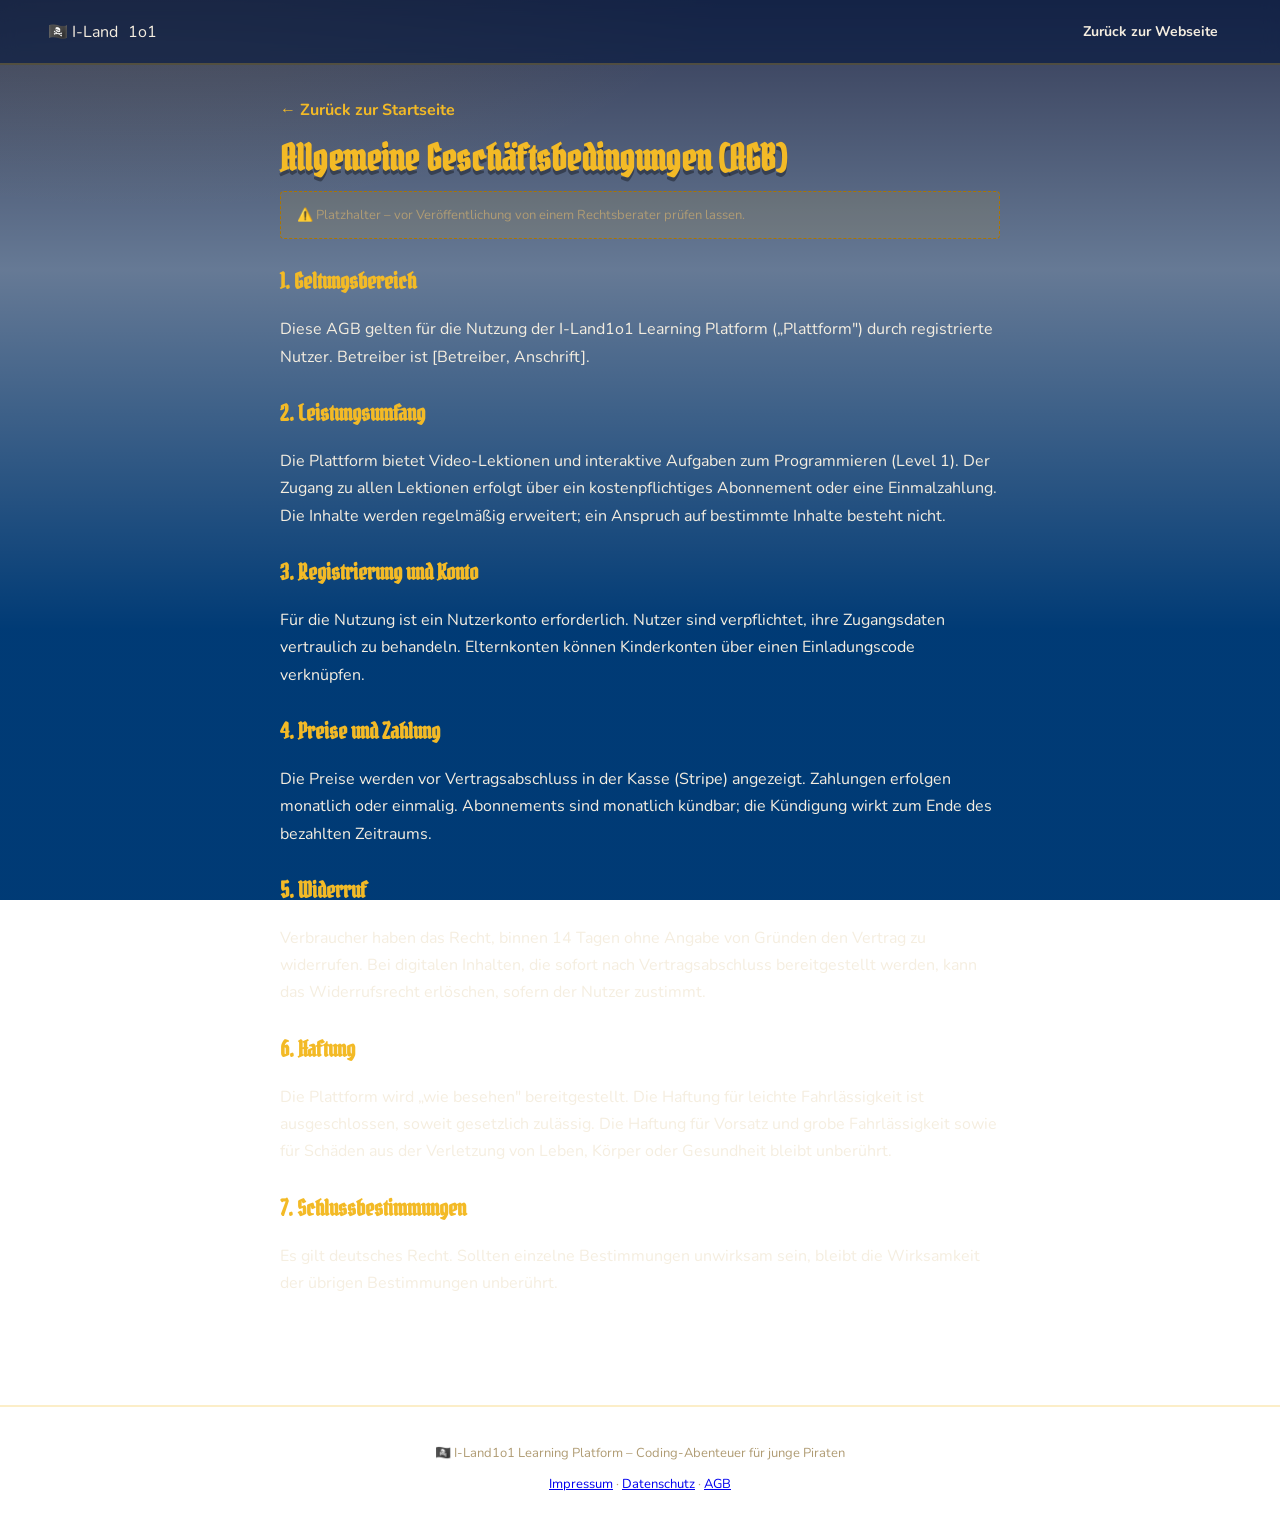
==== agb/index.html @ 3c7abec0 "fix: Login redirect, cache, dashboard & lesson content updates" ====
<!doctype html>
<html lang="de">
<head>
  <meta charset="UTF-8" />
  <meta name="viewport" content="width=device-width, initial-scale=1.0" />
  <title>AGB | I-Land1o1</title>
  <meta name="description" content="Allgemeine Geschäftsbedingungen der I-Land1o1 Learning Platform." />
  <meta name="robots" content="index, follow" />
  <link rel="canonical" href="https://i-land1o1.com/agb/" />
  <link rel="preconnect" href="https://fonts.googleapis.com" />
  <link rel="preconnect" href="https://fonts.gstatic.com" crossorigin />
  <link href="https://fonts.googleapis.com/css2?family=Fredoka+One&family=Nunito:wght@400;600;700;800&family=Press+Start+2P&family=Pirata+One&display=swap" rel="stylesheet" />
  <link rel="stylesheet" href="/dashboard/dashboard.css?v=53ff97cd06" />
  <style>
    .legal { max-width: 760px; margin: 32px auto; padding: 0 20px 60px; color: var(--parchment); font-family: var(--font-body); line-height: 1.7; }
    .legal h1 { font-family: var(--font-pirate); color: var(--gold); font-size: 36px; margin-bottom: 8px; }
    .legal h2 { font-family: var(--font-pirate); color: var(--gold); font-size: 22px; margin: 24px 0 8px; }
    .legal p, .legal li { color: var(--parchment); }
    .legal a { color: var(--gold); }
    .legal .note { background: rgba(243,186,37,.1); border: 1px dashed var(--gold-dark); padding: 12px 16px; border-radius: 4px; font-size: 13px; color: var(--sand); margin-bottom: 24px; }
    .back { display: inline-block; margin-bottom: 16px; color: var(--gold); text-decoration: none; font-weight: 700; }
  </style>
</head>
<body>
  <header class="topbar">
    <a class="logo" href="/">🏴‍☠️ I-Land<span>1o1</span></a>
    <nav class="topnav">
      <a href="/">Zurück zur Webseite</a>
    </nav>
  </header>
  <main class="legal">
    <a class="back" href="/">← Zurück zur Startseite</a>
    <h1>Allgemeine Geschäftsbedingungen (AGB)</h1>
    <p class="note">⚠️ Platzhalter – vor Veröffentlichung von einem Rechtsberater prüfen lassen.</p>

    <h2>1. Geltungsbereich</h2>
    <p>Diese AGB gelten für die Nutzung der I-Land1o1 Learning Platform („Plattform") durch registrierte Nutzer. Betreiber ist [Betreiber, Anschrift].</p>

    <h2>2. Leistungsumfang</h2>
    <p>Die Plattform bietet Video-Lektionen und interaktive Aufgaben zum Programmieren (Level 1). Der Zugang zu allen Lektionen erfolgt über ein kostenpflichtiges Abonnement oder eine Einmalzahlung. Die Inhalte werden regelmäßig erweitert; ein Anspruch auf bestimmte Inhalte besteht nicht.</p>

    <h2>3. Registrierung und Konto</h2>
    <p>Für die Nutzung ist ein Nutzerkonto erforderlich. Nutzer sind verpflichtet, ihre Zugangsdaten vertraulich zu behandeln. Elternkonten können Kinderkonten über einen Einladungscode verknüpfen.</p>

    <h2>4. Preise und Zahlung</h2>
    <p>Die Preise werden vor Vertragsabschluss in der Kasse (Stripe) angezeigt. Zahlungen erfolgen monatlich oder einmalig. Abonnements sind monatlich kündbar; die Kündigung wirkt zum Ende des bezahlten Zeitraums.</p>

    <h2>5. Widerruf</h2>
    <p>Verbraucher haben das Recht, binnen 14 Tagen ohne Angabe von Gründen den Vertrag zu widerrufen. Bei digitalen Inhalten, die sofort nach Vertragsabschluss bereitgestellt werden, kann das Widerrufsrecht erlöschen, sofern der Nutzer zustimmt.</p>

    <h2>6. Haftung</h2>
    <p>Die Plattform wird „wie besehen" bereitgestellt. Die Haftung für leichte Fahrlässigkeit ist ausgeschlossen, soweit gesetzlich zulässig. Die Haftung für Vorsatz und grobe Fahrlässigkeit sowie für Schäden aus der Verletzung von Leben, Körper oder Gesundheit bleibt unberührt.</p>

    <h2>7. Schlussbestimmungen</h2>
    <p>Es gilt deutsches Recht. Sollten einzelne Bestimmungen unwirksam sein, bleibt die Wirksamkeit der übrigen Bestimmungen unberührt.</p>
  </main>
  <footer class="footer">
    <p>🏴‍☠️ I-Land1o1 Learning Platform – Coding-Abenteuer für junge Piraten</p>
    <p><a href="/impressum/">Impressum</a> · <a href="/datenschutz/">Datenschutz</a> · <a href="/agb/">AGB</a></p>
  </footer>
</body>
</html>
---- dashboard/dashboard.css ----
/* ============================================================
   I-Land1o1 – Schüler-Dashboard
   Farben & Fonts aus dem Haupt-Bundle (assets/index-*.css)
   ============================================================ */

:root {
  /* Exakt die oklch-Tokens der Live-Hauptseite (assets/index-*.css) */
  --gold: oklch(82% .16 85);
  --gold-dark: oklch(60% .16 85);
  --gold-deep: oklch(50% .14 85);
  --gold-ink: oklch(47% .137 46);
  --ink: oklch(23.5% .015 65);
  --ocean: oklch(35% .12 250);
  --ocean-deep: oklch(25% .1 250);
  --ocean-deeper: oklch(15% .08 250);
  --ocean-2: oklch(48% .12 250);
  --parchment: oklch(95% .02 85);
  --parchment-2: oklch(92% .02 85);
  --parchment-3: oklch(88% .03 85);
  --sand: oklch(70% .06 85);
  --skytext: oklch(80% .05 250);
  --wood-dark: oklch(25% .05 65);
  --green: oklch(62% .19 149);
  --green-deep: oklch(45% .15 149);
  --red: oklch(64% .18 25);
  --grey: oklch(55% .02 265);

  --font-pirate: 'Pirata One', cursive;
  --font-pixel: 'Press Start 2P', monospace;
  --font-body: 'Nunito', sans-serif;

  /* Die Hauptseite arbeitet mit ECKIGEN Kanten (0–8px), nicht mit Pillen */
  --radius: 4px;
  --shadow: 4px 4px 0 oklch(82% .16 85 / .15);
}

* { box-sizing: border-box; }

html { -webkit-text-size-adjust: 100%; }

body {
  margin: 0;
  min-height: 100vh;
  font-family: var(--font-body);
  color: var(--parchment);
  /* Marineblau-Gradient wie der Live-Hero (dunkel oben -> Grundton) */
  background:
    radial-gradient(1100px 520px at 12% -8%, oklch(82% .16 85 / .10), transparent 55%),
    linear-gradient(
      180deg,
      oklch(15% .08 250 / .8) 0%,
      oklch(25% .10 250 / .6) 30%,
      oklch(35% .12 250) 70%,
      oklch(35% .12 250) 100%
    );
  background-attachment: fixed;
  display: flex;
  flex-direction: column;
}

/* ---------- Topbar (wie Hauptseite: Kompass-Logo + eckige Nav) ---------- */
.topbar {
  display: flex;
  align-items: center;
  justify-content: space-between;
  gap: 16px;
  padding: 14px clamp(16px, 4vw, 48px);
  border-bottom: 2px solid oklch(82% .16 85 / .25);
  background: oklch(20% .09 250 / .6);
  backdrop-filter: blur(8px);
  position: sticky;
  top: 0;
  z-index: 20;
}

.logo {
  display: flex;
  align-items: center;
  gap: 10px;
  text-decoration: none;
  color: var(--parchment);
}

.logo img {
  width: 42px;
  height: 42px;
  transition: transform .2s ease;
}

.logo:hover img { transform: rotate(12deg); }

.logo-text { display: flex; flex-direction: column; line-height: 1; }

.logo-name {
  font-family: var(--font-pirate);
  font-size: clamp(22px, 2.6vw, 28px);
  letter-spacing: 1px;
  color: var(--parchment);
}

.logo-sub {
  font-family: var(--font-pixel);
  font-size: 8px;
  letter-spacing: 3px;
  color: var(--gold);
  margin-top: 2px;
}

.topnav a {
  font-family: var(--font-body);
  font-weight: 700;
  font-size: 14px;
  text-decoration: none;
  color: var(--parchment);
  border-radius: var(--radius);
  padding: 8px 14px;
  transition: all .16s ease-out;
}

.topnav a:hover { color: var(--gold); background: oklch(100% 0 0 / .10); }

/* ---------- Layout ---------- */
.wrap {
  width: min(1160px, 100%);
  margin: 0 auto;
  padding: clamp(20px, 4vw, 48px) clamp(16px, 4vw, 32px) 64px;
  flex: 1;
}

.hero { max-width: 760px; }

/* Pixel-Badge mit Goldrahmen – exakt wie "MINECRAFT × CODING" auf der Startseite */
.kicker {
  display: inline-flex;
  align-items: center;
  gap: 8px;
  font-family: var(--font-pixel);
  font-size: clamp(8px, 1.2vw, 11px);
  color: var(--gold);
  background: oklch(82% .16 85 / .15);
  border: 2px solid oklch(82% .16 85 / .4);
  padding: 8px 14px;
  margin: 0 0 20px;
  letter-spacing: 2px;
  line-height: 1.6;
}

/* H1 cremeweiß wie "Chart Your Course ..." (Pirata One + harter Schatten) */
h1 {
  font-family: var(--font-pirate);
  font-size: clamp(42px, 7vw, 72px);
  line-height: 1.05;
  margin: 0 0 14px;
  color: var(--parchment);
  text-shadow: 0 4px 0 rgb(0 0 0 / .35);
}

.sub {
  font-size: clamp(15px, 1.8vw, 19px);
  line-height: 1.6;
  color: var(--skytext);
  margin: 0 0 28px;
}

.sub strong { color: var(--gold); }

/* ---------- Creme-Inhalts-Panels (wie die Sektionen der Hauptseite) ---------- */
.section-title {
  font-family: var(--font-pirate);
  font-size: clamp(28px, 4vw, 40px);
  color: var(--ocean);
  margin: 0 0 20px;
}

.lessons,
.premium,
.family {
  background: var(--parchment);
  border: 2px solid oklch(90% .02 85);
  box-shadow: 6px 6px 0 oklch(82% .16 85 / .12);
  border-radius: var(--radius);
  padding: clamp(20px, 4vw, 40px);
  margin-top: 32px;
  color: var(--ink);
}

.premium-lead { color: oklch(35% .12 250); }

/* ---------- Fortschritt (im marineblauen Hero) ---------- */
.progress-card {
  background: oklch(20% .09 250 / .55);
  border: 2px solid oklch(82% .16 85 / .45);
  border-radius: var(--radius);
  padding: 18px 20px;
  box-shadow: var(--shadow);
}

.progress-head {
  display: flex;
  align-items: baseline;
  justify-content: space-between;
  gap: 12px;
  margin-bottom: 12px;
}

.progress-label { font-weight: 800; font-size: 16px; color: var(--parchment); }

.progress-count {
  font-family: var(--font-pixel);
  font-size: 12px;
  color: var(--gold);
  white-space: nowrap;
}

.progress-track {
  height: 18px;
  border-radius: var(--radius);
  background: oklch(15% .08 250 / .8);
  border: 2px solid oklch(95% .02 85 / .25);
  overflow: hidden;
}

.progress-fill {
  height: 100%;
  width: 0;
  background: linear-gradient(90deg, var(--gold-dark), var(--gold), oklch(88% .14 92));
  transition: width .45s ease;
}

.progress-msg { margin: 12px 0 0; font-size: 14px; color: var(--sand); }

/* ---------- Lektions-Raster (weisse Karten auf Creme – wie "WHY I-LAND") ---------- */
.grid {
  display: grid;
  grid-template-columns: repeat(auto-fill, minmax(270px, 1fr));
  gap: 18px;
}

.card {
  position: relative;
  display: flex;
  flex-direction: column;
  gap: 10px;
  background: oklch(100% 0 0);
  border: 2px solid oklch(90% .02 85);
  border-radius: var(--radius);
  padding: 18px;
  box-shadow: 4px 4px 0 oklch(82% .16 85 / .15);
  transition: transform .16s ease-out, box-shadow .16s ease-out, border-color .16s ease-out;
}

.card:hover {
  transform: translateY(-3px);
  border-color: var(--gold);
  box-shadow: 6px 8px 0 oklch(82% .16 85 / .25);
}

.card.is-done { border-color: var(--green); }

.card-badge {
  position: absolute;
  top: -12px;
  right: 14px;
  font-family: var(--font-pixel);
  font-size: 9px;
  padding: 6px 8px;
  border-radius: var(--radius);
  background: var(--ocean);
  color: var(--parchment);
  border: 2px solid oklch(95% .02 85 / .3);
}

.card.is-done .card-badge { background: var(--green); border-color: var(--green-deep); }

.card-num {
  font-family: var(--font-pixel);
  font-size: 10px;
  color: var(--gold-ink);
  letter-spacing: .5px;
}

.card-title {
  font-family: var(--font-pirate);
  font-size: 26px;
  line-height: 1.1;
  margin: 0;
  color: var(--ocean);
}

.card-desc {
  font-size: 14px;
  line-height: 1.55;
  color: oklch(45% .05 65);
  margin: 0;
  flex: 1;
}

.card-actions { display: flex; flex-wrap: wrap; gap: 8px; margin-top: 4px; }

/* ---------- Buttons (eckig mit 3D-Schatten wie die Live-CTAs) ---------- */
.btn {
  font-family: var(--font-body);
  font-weight: 800;
  font-size: 13px;
  border-radius: var(--radius);
  border: 2px solid transparent;
  padding: 9px 15px;
  cursor: pointer;
  transition: all .16s ease-out;
}

.btn:active { transform: translateY(3px); }

/* Primär: Gold + Minecraft-3D-Schatten (wie hero.cta auf der Hauptseite) */
.btn-play {
  background: var(--gold);
  color: var(--wood-dark);
  border-color: var(--gold-dark);
  box-shadow: 0 4px 0 var(--gold-dark), 0 6px 0 var(--gold-deep);
}

.btn-play:hover { filter: brightness(1.06); }
.btn-play:active { box-shadow: 0 1px 0 var(--gold-dark), 0 2px 0 var(--gold-deep); }

.btn-done {
  background: transparent;
  color: var(--green-deep);
  border-color: var(--green);
}

.btn-done:hover { background: var(--green); color: oklch(100% 0 0); }

.card.is-done .btn-done { background: var(--green); color: oklch(100% 0 0); }

/* ---------- Modal (dunkel Marineblau wie der Grundton) ---------- */
.modal { position: fixed; inset: 0; z-index: 50; display: grid; place-items: center; padding: 16px; }

.modal[hidden] { display: none; }

.modal-backdrop {
  position: absolute;
  inset: 0;
  background: oklch(10% .06 250 / .85);
  backdrop-filter: blur(3px);
}

.modal-box {
  position: relative;
  width: min(960px, 100%);
  background: var(--ocean-deep);
  border: 2px solid var(--gold);
  border-radius: var(--radius);
  box-shadow: 6px 6px 0 oklch(0% 0 0 / .45);
  overflow: hidden;
}

.modal-head {
  display: flex;
  align-items: center;
  justify-content: space-between;
  gap: 12px;
  padding: 14px 18px;
  border-bottom: 2px solid oklch(82% .16 85 / .35);
}

.modal-head h3 {
  font-family: var(--font-pirate);
  font-size: 26px;
  margin: 0;
  color: var(--parchment);
}

.btn-close {
  background: transparent;
  border: 2px solid oklch(95% .02 85 / .35);
  color: var(--parchment);
  border-radius: var(--radius);
  font-size: 16px;
  line-height: 1;
  padding: 8px 11px;
  cursor: pointer;
}

.btn-close:hover { border-color: var(--red); color: var(--red); }

.modal-box video {
  display: block;
  width: 100%;
  aspect-ratio: 16 / 9;
  background: #000;
}

.modal-foot {
  display: flex;
  justify-content: flex-end;
  gap: 10px;
  padding: 14px 18px;
  border-top: 2px solid oklch(82% .16 85 / .35);
}

.modal-lock {
  margin: 0;
  padding: 16px 18px;
  font-weight: 700;
  color: var(--gold);
}

/* ---------- Footer (auf Marineblau) ---------- */
.footer {
  padding: 24px clamp(16px, 4vw, 48px);
  border-top: 2px solid oklch(82% .16 85 / .25);
  color: var(--sand);
  font-size: 13px;
  text-align: center;
}

@media (max-width: 520px) {
  .card-actions .btn { flex: 1; }
}

@media (prefers-reduced-motion: reduce) {
  * { transition: none !important; }
}



/* ---------- Auth (Login / Registrierung) ---------- */
.auth-overlay {
  position: fixed;
  inset: 0;
  z-index: 60;
  display: grid;
  place-items: center;
  padding: 16px;
  background:
    radial-gradient(1100px 520px at 12% -8%, oklch(82% .16 85 / .10), transparent 55%),
    linear-gradient(180deg, oklch(15% .08 250 / .8) 0%, oklch(35% .12 250) 100%);
}

.auth-card {
  width: min(430px, 100%);
  background: var(--parchment);
  border: 2px solid var(--gold);
  border-radius: var(--radius);
  box-shadow: var(--shadow);
  padding: 26px 26px 22px;
}

.auth-title {
  font-family: var(--font-pirate);
  font-size: clamp(30px, 5vw, 40px);
  margin: 2px 0 16px;
  color: var(--gold);
}

.auth-tabs {
  display: flex;
  gap: 8px;
  margin-bottom: 18px;
}

.auth-tab {
  flex: 1;
  font-family: var(--font-body);
  font-weight: 800;
  font-size: 14px;
  padding: 10px 0;
  border-radius: 999px;
  border: 2px solid rgba(243, 186, 37, .45);
  background: transparent;
  color: var(--gold);
  cursor: pointer;
}

.auth-tab.active { background: var(--gold); color: var(--ink); }

.auth-label {
  display: block;
  font-size: 12px;
  font-weight: 800;
  letter-spacing: .4px;
  text-transform: uppercase;
  color: var(--sand);
  margin: 10px 0 5px;
}

.auth-card input {
  width: 100%;
  padding: 12px 14px;
  border-radius: 10px;
  border: 2px solid rgba(228, 221, 207, .3);
  background: rgba(0, 12, 28, .65);
  color: var(--parchment);
  font-family: var(--font-body);
  font-size: 15px;
  font-weight: 700;
}

.auth-card input:focus { outline: none; border-color: var(--gold); }

.auth-submit {
  width: 100%;
  margin-top: 16px;
  padding: 12px;
  font-size: 15px;
}

.auth-error {
  margin: 14px 0 0;
  padding: 10px 12px;
  border-radius: 10px;
  font-size: 13.5px;
  line-height: 1.5;
  background: rgba(232, 88, 84, .12);
  border: 1px solid var(--red);
  color: #ffb3b0;
}

.who {
  font-size: 13px;
  font-weight: 700;
  color: var(--sand);
  margin-right: 6px;
}

.topnav { display: flex; align-items: center; gap: 10px; }

@media (max-width: 520px) {
  .who { display: none; }
}

.card-task {
  margin: 0 0 12px;
  padding: 8px 10px;
  border-radius: 10px;
  background: rgba(0, 12, 28, .45);
  border: 1px dashed rgba(243, 186, 37, .5);
  font-size: 13.5px;
  font-weight: 700;
  color: var(--gold);
}

/* Resume-Button in der Fortschritts-Karte */
#resumeBtn { margin-top: 12px; }

/* ---------- Premium / Abo ---------- */
.premium { margin-top: 32px; }

.premium-lead {
  font-size: clamp(15px, 1.8vw, 18px);
  color: var(--parchment-2);
  margin: 0 0 18px;
}

.premium-grid {
  display: grid;
  grid-template-columns: repeat(auto-fit, minmax(240px, 1fr));
  gap: 16px;
}

.premium-card {
  background: linear-gradient(180deg, rgba(248, 245, 238, .10), rgba(248, 245, 238, .04));
  border: 2px solid rgba(243, 186, 37, .45);
  border-radius: var(--radius);
  padding: 20px;
}

.premium-card.is-featured {
  border-color: var(--gold);
  box-shadow: 0 0 0 3px rgba(243, 186, 37, .18);
}

.premium-card.is-active { max-width: 520px; }

.premium-kicker {
  font-family: var(--font-pixel);
  font-size: 10px;
  color: var(--gold);
  margin: 0 0 10px;
  text-transform: uppercase;
}

.premium-title {
  font-family: var(--font-pirate);
  font-size: clamp(24px, 3vw, 30px);
  color: var(--parchment);
  margin: 0 0 8px;
}

.premium-price, .premium-hint, .premium-note {
  font-size: 14px;
  color: var(--sand);
  margin: 0 0 14px;
}

.premium-note { font-size: 12.5px; color: var(--grey); }

.premium-box > .premium-note { margin-top: 14px; }

.premium-msg {
  border-radius: 10px;
  padding: 12px 14px;
  font-size: 14px;
  font-weight: 700;
  margin: 0 0 18px;
  border: 1px solid var(--gold);
  background: rgba(243, 186, 37, .12);
  color: var(--gold);
}

.premium-msg--error { border-color: var(--red); background: rgba(232, 88, 84, .12); color: #ffb3b0; }
.premium-msg--ok { border-color: var(--green); background: rgba(49, 170, 64, .14); color: #9be8a5; }
.premium-msg--warn { color: var(--gold); margin: 0 0 12px; }

/* ---------- Rollenwahl + Eltern-Code (Registrierung) ---------- */
.auth-role-row { display: flex; gap: 10px; flex-wrap: wrap; }

.auth-role {
  flex: 1 1 160px;
  display: flex;
  align-items: center;
  gap: 8px;
  padding: 11px 12px;
  border: 2px solid rgba(228, 221, 207, .3);
  border-radius: 10px;
  background: rgba(0, 12, 28, .65);
  font-size: 14px;
  font-weight: 700;
  color: var(--parchment);
  cursor: pointer;
}

.auth-role:has(input:checked) {
  border-color: var(--gold);
  color: var(--gold);
  background: rgba(243, 186, 37, .12);
}

.auth-role input { accent-color: var(--gold); width: 16px; height: 16px; }

.auth-hint {
  margin: 6px 0 0;
  font-size: 12px;
  line-height: 1.5;
  color: var(--grey);
}

/* ---------- Familie ---------- */
.family-box {
  display: grid;
  grid-template-columns: repeat(auto-fit, minmax(280px, 1fr));
  gap: 16px;
}

.family-list { list-style: none; margin: 0 0 12px; padding: 0; }

.family-list li {
  padding: 8px 0;
  border-bottom: 1px dashed rgba(243, 186, 37, .3);
  font-weight: 700;
  color: var(--parchment);
}

.family-list li:last-child { border-bottom: none; }

.family-codes { display: flex; flex-wrap: wrap; gap: 8px; margin-bottom: 12px; }

.family-code {
  font-family: var(--font-pixel);
  font-size: 12px;
  color: var(--gold);
  background: rgba(0, 12, 28, .6);
  border: 2px dashed var(--gold-dark);
  border-radius: 10px;
  padding: 10px 12px;
  cursor: pointer;
}

.family-code:hover { background: rgba(243, 186, 37, .15); }
.family-code span { font-family: var(--font-body); font-size: 11px; color: var(--sand); }

.family-input {
  width: 100%;
  padding: 12px 14px;
  margin-bottom: 12px;
  border-radius: 10px;
  border: 2px solid rgba(228, 221, 207, .3);
  background: rgba(0, 12, 28, .65);
  color: var(--parchment);
  font-family: var(--font-pixel);
  font-size: 14px;
}

.family-input:focus { outline: none; border-color: var(--gold); }

/* ---------- Bezahlschranke ---------- */
.card.is-locked .card-title,
.card.is-locked .card-desc { opacity: .75; }

.card.is-locked .btn-play {
  background: transparent;
  color: var(--sand);
  border-color: var(--sand);
}

.modal-lock {
  white-space: pre-line;
  margin: 0;
  padding: 22px 18px;
  font-size: 14.5px;
  line-height: 1.6;
  font-weight: 700;
  color: var(--gold);
  background: rgba(0, 12, 28, .6);
  border-top: 2px solid rgba(243, 186, 37, .35);

/* ---------- Admin: Statistik-Karten ---------- */
.stats {
  display: grid;
  grid-template-columns: repeat(auto-fit, minmax(180px, 1fr));
  gap: 16px;
  margin: 24px 0 8px;
}

.stat-card {
  background: linear-gradient(180deg, rgba(248, 245, 238, .10), rgba(248, 245, 238, .04));
  border: 2px solid rgba(243, 186, 37, .35);
  border-radius: var(--radius);
  padding: 18px 20px;
}

.stat-label {
  margin: 0 0 6px;
  font-size: 12px;
  font-weight: 800;
  letter-spacing: .4px;
  text-transform: uppercase;
  color: var(--sand);
}

.stat-value {
  margin: 0;
  font-family: var(--font-pirate);
  font-size: clamp(32px, 5vw, 46px);
  color: var(--gold);
  line-height: 1;
}

.admin-section { margin-top: 16px; }

.table-wrap {
  overflow-x: auto;
  border: 2px solid rgba(243, 186, 37, .25);
  border-radius: var(--radius);
  background: rgba(0, 12, 28, .55);
}

.admin-table {
  width: 100%;
  border-collapse: collapse;
  font-size: 14px;
  color: var(--parchment);
}

.admin-table th,
.admin-table td {
  padding: 12px 14px;
  text-align: left;
  border-bottom: 1px solid rgba(243, 186, 37, .15);
  vertical-align: middle;
}

.admin-table th {
  font-family: var(--font-pixel);
  font-size: 10px;
  color: var(--gold);
  background: rgba(0, 12, 28, .7);
  letter-spacing: .3px;
}

.admin-table tr:last-child td { border-bottom: none; }

.admin-table .role-badge {
  display: inline-block;
  padding: 3px 10px;
  border-radius: 999px;
  font-size: 12px;
  font-weight: 800;
  background: rgba(243, 186, 37, .15);
  color: var(--gold);
}

.role-select {
  padding: 6px 8px;
  border-radius: 8px;
  border: 2px solid rgba(228, 221, 207, .3);
  background: rgba(0, 12, 28, .65);
  color: var(--parchment);
  font-family: var(--font-body);
  font-weight: 700;
  margin-right: 8px;
}

.btn-save {
  padding: 6px 12px;
  border: none;
  border-radius: 8px;
  background: var(--gold);
  color: var(--ink);
  font-family: var(--font-body);
  font-weight: 800;
  font-size: 12px;
  cursor: pointer;
}

.btn-save:hover { background: var(--gold-dark); }

.msg {
  border-radius: 10px;
  padding: 12px 14px;
  font-size: 14px;
  font-weight: 700;
  margin: 0 0 14px;
  border: 1px solid var(--gold);
  background: rgba(243, 186, 37, .12);
  color: var(--gold);
}

.msg--error { border-color: var(--red); background: rgba(232, 88, 84, .12); color: #ffb3b0; }
.msg--ok { border-color: var(--green); background: rgba(49, 170, 64, .14); color: #9be8a5; }
.msg[hidden] { display: none; }
}
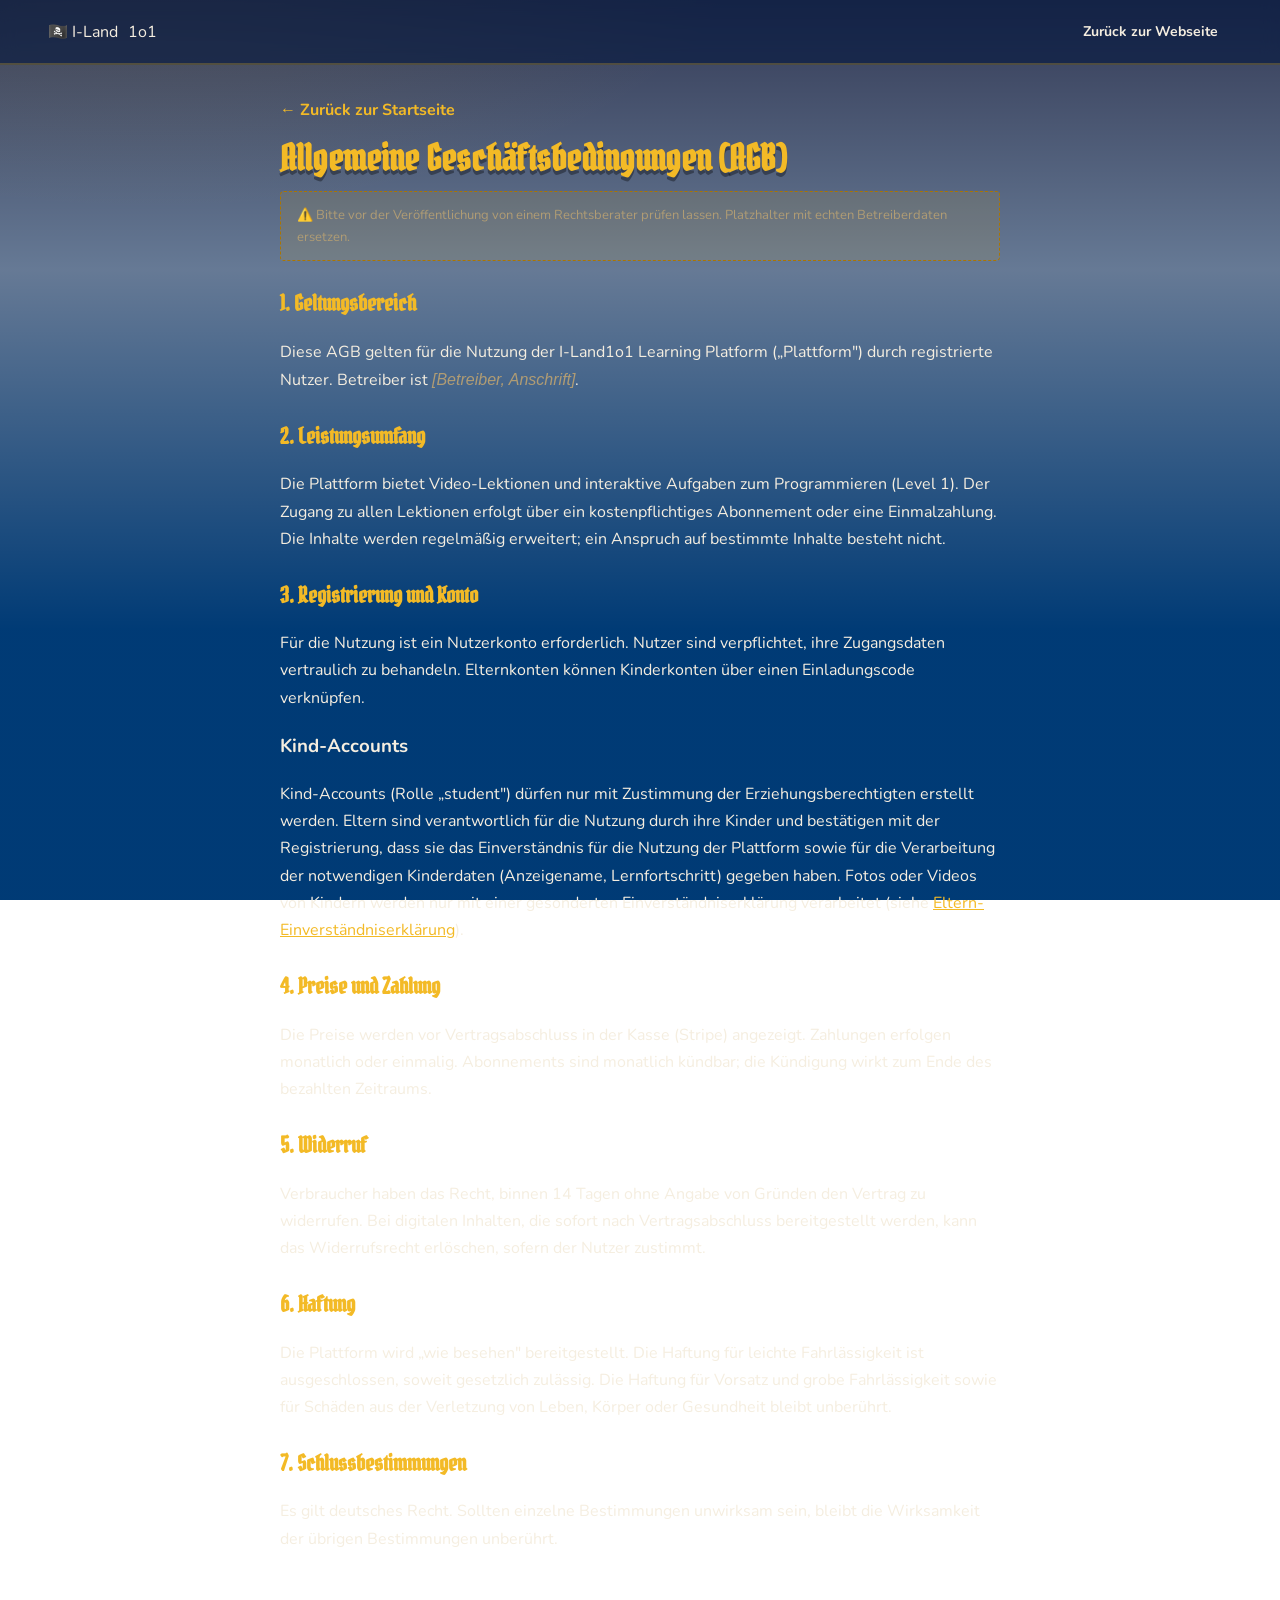
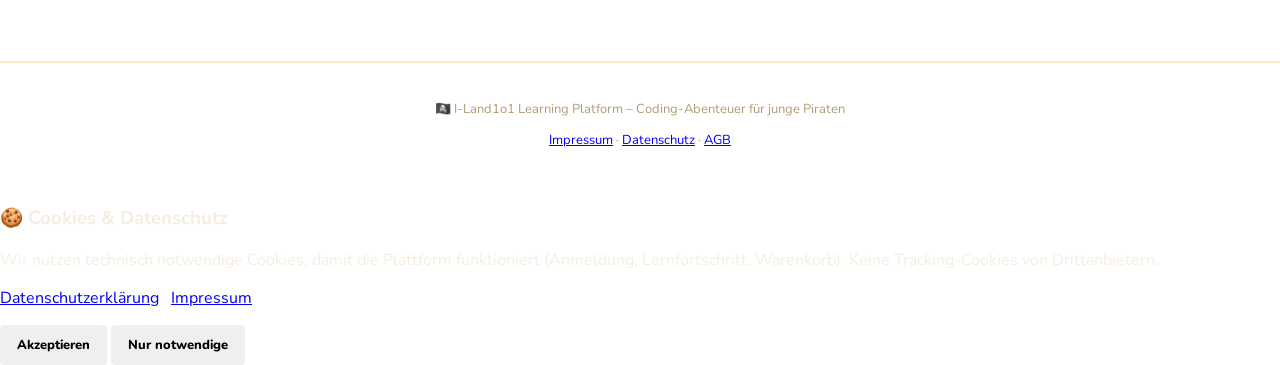
==== commit e6418c61: "feat: Rechtliche Seiten und Cookie-Consent vorbereiten (Impressum, Datenschutz, AGB, Cookie-Banner, " ====
--- a/agb/index.html
+++ b/agb/index.html
@@ -19,6 +19,7 @@
     .legal a { color: var(--gold); }
     .legal .note { background: rgba(243,186,37,.1); border: 1px dashed var(--gold-dark); padding: 12px 16px; border-radius: 4px; font-size: 13px; color: var(--sand); margin-bottom: 24px; }
     .back { display: inline-block; margin-bottom: 16px; color: var(--gold); text-decoration: none; font-weight: 700; }
+    .placeholder { color: var(--sand); font-style: italic; }
   </style>
 </head>
 <body>
@@ -31,16 +32,19 @@
   <main class="legal">
     <a class="back" href="/">← Zurück zur Startseite</a>
     <h1>Allgemeine Geschäftsbedingungen (AGB)</h1>
-    <p class="note">⚠️ Platzhalter – vor Veröffentlichung von einem Rechtsberater prüfen lassen.</p>
+    <p class="note">⚠️ Bitte vor der Veröffentlichung von einem Rechtsberater prüfen lassen. Platzhalter mit echten Betreiberdaten ersetzen.</p>
 
     <h2>1. Geltungsbereich</h2>
-    <p>Diese AGB gelten für die Nutzung der I-Land1o1 Learning Platform („Plattform") durch registrierte Nutzer. Betreiber ist [Betreiber, Anschrift].</p>
+    <p>Diese AGB gelten für die Nutzung der I-Land1o1 Learning Platform („Plattform") durch registrierte Nutzer. Betreiber ist <span class="placeholder">[Betreiber, Anschrift]</span>.</p>
 
     <h2>2. Leistungsumfang</h2>
     <p>Die Plattform bietet Video-Lektionen und interaktive Aufgaben zum Programmieren (Level 1). Der Zugang zu allen Lektionen erfolgt über ein kostenpflichtiges Abonnement oder eine Einmalzahlung. Die Inhalte werden regelmäßig erweitert; ein Anspruch auf bestimmte Inhalte besteht nicht.</p>
 
     <h2>3. Registrierung und Konto</h2>
     <p>Für die Nutzung ist ein Nutzerkonto erforderlich. Nutzer sind verpflichtet, ihre Zugangsdaten vertraulich zu behandeln. Elternkonten können Kinderkonten über einen Einladungscode verknüpfen.</p>
+
+    <h3>Kind-Accounts</h2>
+    <p>Kind-Accounts (Rolle „student") dürfen nur mit Zustimmung der Erziehungsberechtigten erstellt werden. Eltern sind verantwortlich für die Nutzung durch ihre Kinder und bestätigen mit der Registrierung, dass sie das Einverständnis für die Nutzung der Plattform sowie für die Verarbeitung der notwendigen Kinderdaten (Anzeigename, Lernfortschritt) gegeben haben. Fotos oder Videos von Kindern werden nur mit einer gesonderten Einverständniserklärung verarbeitet (siehe <a href="/eltern-einwilligung/">Eltern-Einverständniserklärung</a>).</p>
 
     <h2>4. Preise und Zahlung</h2>
     <p>Die Preise werden vor Vertragsabschluss in der Kasse (Stripe) angezeigt. Zahlungen erfolgen monatlich oder einmalig. Abonnements sind monatlich kündbar; die Kündigung wirkt zum Ende des bezahlten Zeitraums.</p>
@@ -58,5 +62,27 @@
     <p>🏴‍☠️ I-Land1o1 Learning Platform – Coding-Abenteuer für junge Piraten</p>
     <p><a href="/impressum/">Impressum</a> · <a href="/datenschutz/">Datenschutz</a> · <a href="/agb/">AGB</a></p>
   </footer>
+
+  <!-- Cookie Consent Banner -->
+  <div id="cookie-banner" class="cookie-banner" role="dialog" aria-modal="true" aria-label="Cookie-Einstellungen">
+    <div class="cookie-banner__content">
+      <div class="cookie-banner__text">
+        <h3>🍪 Cookies &amp; Datenschutz</h3>
+        <p>
+          Wir nutzen technisch notwendige Cookies, damit die Plattform funktioniert
+          (Anmeldung, Lernfortschritt, Warenkorb). Keine Tracking-Cookies von Drittanbietern.
+        </p>
+        <p class="cookie-banner__links">
+          <a href="/datenschutz/">Datenschutzerklärung</a> ·
+          <a href="/impressum/">Impressum</a>
+        </p>
+      </div>
+      <div class="cookie-banner__actions">
+        <button type="button" class="btn btn-primary" id="cookie-accept">Akzeptieren</button>
+        <button type="button" class="btn btn-outline" id="cookie-decline">Nur notwendige</button>
+      </div>
+    </div>
+  </div>
+  <script src="/cookie-consent.js"></script>
 </body>
 </html>
--- a/dashboard/dashboard.css
+++ b/dashboard/dashboard.css
@@ -1,832 +1,1145 @@
-/* ============================================================
-   I-Land1o1 – Schüler-Dashboard
-   Farben & Fonts aus dem Haupt-Bundle (assets/index-*.css)
-   ============================================================ */
-
-:root {
-  /* Exakt die oklch-Tokens der Live-Hauptseite (assets/index-*.css) */
-  --gold: oklch(82% .16 85);
-  --gold-dark: oklch(60% .16 85);
-  --gold-deep: oklch(50% .14 85);
-  --gold-ink: oklch(47% .137 46);
-  --ink: oklch(23.5% .015 65);
-  --ocean: oklch(35% .12 250);
-  --ocean-deep: oklch(25% .1 250);
-  --ocean-deeper: oklch(15% .08 250);
-  --ocean-2: oklch(48% .12 250);
-  --parchment: oklch(95% .02 85);
-  --parchment-2: oklch(92% .02 85);
-  --parchment-3: oklch(88% .03 85);
-  --sand: oklch(70% .06 85);
-  --skytext: oklch(80% .05 250);
-  --wood-dark: oklch(25% .05 65);
-  --green: oklch(62% .19 149);
-  --green-deep: oklch(45% .15 149);
-  --red: oklch(64% .18 25);
-  --grey: oklch(55% .02 265);
-
-  --font-pirate: 'Pirata One', cursive;
-  --font-pixel: 'Press Start 2P', monospace;
-  --font-body: 'Nunito', sans-serif;
-
-  /* Die Hauptseite arbeitet mit ECKIGEN Kanten (0–8px), nicht mit Pillen */
-  --radius: 4px;
-  --shadow: 4px 4px 0 oklch(82% .16 85 / .15);
-}
-
-* { box-sizing: border-box; }
-
-html { -webkit-text-size-adjust: 100%; }
-
-body {
-  margin: 0;
-  min-height: 100vh;
-  font-family: var(--font-body);
-  color: var(--parchment);
-  /* Marineblau-Gradient wie der Live-Hero (dunkel oben -> Grundton) */
-  background:
-    radial-gradient(1100px 520px at 12% -8%, oklch(82% .16 85 / .10), transparent 55%),
-    linear-gradient(
-      180deg,
-      oklch(15% .08 250 / .8) 0%,
-      oklch(25% .10 250 / .6) 30%,
-      oklch(35% .12 250) 70%,
-      oklch(35% .12 250) 100%
-    );
-  background-attachment: fixed;
-  display: flex;
-  flex-direction: column;
-}
-
-/* ---------- Topbar (wie Hauptseite: Kompass-Logo + eckige Nav) ---------- */
-.topbar {
-  display: flex;
-  align-items: center;
-  justify-content: space-between;
-  gap: 16px;
-  padding: 14px clamp(16px, 4vw, 48px);
-  border-bottom: 2px solid oklch(82% .16 85 / .25);
-  background: oklch(20% .09 250 / .6);
-  backdrop-filter: blur(8px);
-  position: sticky;
-  top: 0;
-  z-index: 20;
-}
-
-.logo {
-  display: flex;
-  align-items: center;
-  gap: 10px;
-  text-decoration: none;
-  color: var(--parchment);
-}
-
-.logo img {
-  width: 42px;
-  height: 42px;
-  transition: transform .2s ease;
-}
-
-.logo:hover img { transform: rotate(12deg); }
-
-.logo-text { display: flex; flex-direction: column; line-height: 1; }
-
-.logo-name {
-  font-family: var(--font-pirate);
-  font-size: clamp(22px, 2.6vw, 28px);
-  letter-spacing: 1px;
-  color: var(--parchment);
-}
-
-.logo-sub {
-  font-family: var(--font-pixel);
-  font-size: 8px;
-  letter-spacing: 3px;
-  color: var(--gold);
-  margin-top: 2px;
-}
-
-.topnav a {
-  font-family: var(--font-body);
-  font-weight: 700;
-  font-size: 14px;
-  text-decoration: none;
-  color: var(--parchment);
-  border-radius: var(--radius);
-  padding: 8px 14px;
-  transition: all .16s ease-out;
-}
-
-.topnav a:hover { color: var(--gold); background: oklch(100% 0 0 / .10); }
-
-/* ---------- Layout ---------- */
-.wrap {
-  width: min(1160px, 100%);
-  margin: 0 auto;
-  padding: clamp(20px, 4vw, 48px) clamp(16px, 4vw, 32px) 64px;
-  flex: 1;
-}
-
-.hero { max-width: 760px; }
-
-/* Pixel-Badge mit Goldrahmen – exakt wie "MINECRAFT × CODING" auf der Startseite */
-.kicker {
-  display: inline-flex;
-  align-items: center;
-  gap: 8px;
-  font-family: var(--font-pixel);
-  font-size: clamp(8px, 1.2vw, 11px);
-  color: var(--gold);
-  background: oklch(82% .16 85 / .15);
-  border: 2px solid oklch(82% .16 85 / .4);
-  padding: 8px 14px;
-  margin: 0 0 20px;
-  letter-spacing: 2px;
-  line-height: 1.6;
-}
-
-/* H1 cremeweiß wie "Chart Your Course ..." (Pirata One + harter Schatten) */
-h1 {
-  font-family: var(--font-pirate);
-  font-size: clamp(42px, 7vw, 72px);
-  line-height: 1.05;
-  margin: 0 0 14px;
-  color: var(--parchment);
-  text-shadow: 0 4px 0 rgb(0 0 0 / .35);
-}
-
-.sub {
-  font-size: clamp(15px, 1.8vw, 19px);
-  line-height: 1.6;
-  color: var(--skytext);
-  margin: 0 0 28px;
-}
-
-.sub strong { color: var(--gold); }
-
-/* ---------- Creme-Inhalts-Panels (wie die Sektionen der Hauptseite) ---------- */
-.section-title {
-  font-family: var(--font-pirate);
-  font-size: clamp(28px, 4vw, 40px);
-  color: var(--ocean);
-  margin: 0 0 20px;
-}
-
-.lessons,
-.premium,
-.family {
-  background: var(--parchment);
-  border: 2px solid oklch(90% .02 85);
-  box-shadow: 6px 6px 0 oklch(82% .16 85 / .12);
-  border-radius: var(--radius);
-  padding: clamp(20px, 4vw, 40px);
-  margin-top: 32px;
-  color: var(--ink);
-}
-
-.premium-lead { color: oklch(35% .12 250); }
-
-/* ---------- Fortschritt (im marineblauen Hero) ---------- */
-.progress-card {
-  background: oklch(20% .09 250 / .55);
-  border: 2px solid oklch(82% .16 85 / .45);
-  border-radius: var(--radius);
-  padding: 18px 20px;
-  box-shadow: var(--shadow);
-}
-
-.progress-head {
-  display: flex;
-  align-items: baseline;
-  justify-content: space-between;
-  gap: 12px;
-  margin-bottom: 12px;
-}
-
-.progress-label { font-weight: 800; font-size: 16px; color: var(--parchment); }
-
-.progress-count {
-  font-family: var(--font-pixel);
-  font-size: 12px;
-  color: var(--gold);
-  white-space: nowrap;
-}
-
-.progress-track {
-  height: 18px;
-  border-radius: var(--radius);
-  background: oklch(15% .08 250 / .8);
-  border: 2px solid oklch(95% .02 85 / .25);
-  overflow: hidden;
-}
-
-.progress-fill {
-  height: 100%;
-  width: 0;
-  background: linear-gradient(90deg, var(--gold-dark), var(--gold), oklch(88% .14 92));
-  transition: width .45s ease;
-}
-
-.progress-msg { margin: 12px 0 0; font-size: 14px; color: var(--sand); }
-
-/* ---------- Lektions-Raster (weisse Karten auf Creme – wie "WHY I-LAND") ---------- */
-.grid {
-  display: grid;
-  grid-template-columns: repeat(auto-fill, minmax(270px, 1fr));
-  gap: 18px;
-}
-
-.card {
-  position: relative;
-  display: flex;
-  flex-direction: column;
-  gap: 10px;
-  background: oklch(100% 0 0);
-  border: 2px solid oklch(90% .02 85);
-  border-radius: var(--radius);
-  padding: 18px;
-  box-shadow: 4px 4px 0 oklch(82% .16 85 / .15);
-  transition: transform .16s ease-out, box-shadow .16s ease-out, border-color .16s ease-out;
-}
-
-.card:hover {
-  transform: translateY(-3px);
-  border-color: var(--gold);
-  box-shadow: 6px 8px 0 oklch(82% .16 85 / .25);
-}
-
-.card.is-done { border-color: var(--green); }
-
-.card-badge {
-  position: absolute;
-  top: -12px;
-  right: 14px;
-  font-family: var(--font-pixel);
-  font-size: 9px;
-  padding: 6px 8px;
-  border-radius: var(--radius);
-  background: var(--ocean);
-  color: var(--parchment);
-  border: 2px solid oklch(95% .02 85 / .3);
-}
-
-.card.is-done .card-badge { background: var(--green); border-color: var(--green-deep); }
-
-.card-num {
-  font-family: var(--font-pixel);
-  font-size: 10px;
-  color: var(--gold-ink);
-  letter-spacing: .5px;
-}
-
-.card-title {
-  font-family: var(--font-pirate);
-  font-size: 26px;
-  line-height: 1.1;
-  margin: 0;
-  color: var(--ocean);
-}
-
-.card-desc {
-  font-size: 14px;
-  line-height: 1.55;
-  color: oklch(45% .05 65);
-  margin: 0;
-  flex: 1;
-}
-
-.card-actions { display: flex; flex-wrap: wrap; gap: 8px; margin-top: 4px; }
-
-/* ---------- Buttons (eckig mit 3D-Schatten wie die Live-CTAs) ---------- */
-.btn {
-  font-family: var(--font-body);
-  font-weight: 800;
-  font-size: 13px;
-  border-radius: var(--radius);
-  border: 2px solid transparent;
-  padding: 9px 15px;
-  cursor: pointer;
-  transition: all .16s ease-out;
-}
-
-.btn:active { transform: translateY(3px); }
-
-/* Primär: Gold + Minecraft-3D-Schatten (wie hero.cta auf der Hauptseite) */
-.btn-play {
-  background: var(--gold);
-  color: var(--wood-dark);
-  border-color: var(--gold-dark);
-  box-shadow: 0 4px 0 var(--gold-dark), 0 6px 0 var(--gold-deep);
-}
-
-.btn-play:hover { filter: brightness(1.06); }
-.btn-play:active { box-shadow: 0 1px 0 var(--gold-dark), 0 2px 0 var(--gold-deep); }
-
-.btn-done {
-  background: transparent;
-  color: var(--green-deep);
-  border-color: var(--green);
-}
-
-.btn-done:hover { background: var(--green); color: oklch(100% 0 0); }
-
-.card.is-done .btn-done { background: var(--green); color: oklch(100% 0 0); }
-
-/* ---------- Modal (dunkel Marineblau wie der Grundton) ---------- */
-.modal { position: fixed; inset: 0; z-index: 50; display: grid; place-items: center; padding: 16px; }
-
-.modal[hidden] { display: none; }
-
-.modal-backdrop {
-  position: absolute;
-  inset: 0;
-  background: oklch(10% .06 250 / .85);
-  backdrop-filter: blur(3px);
-}
-
-.modal-box {
-  position: relative;
-  width: min(960px, 100%);
-  background: var(--ocean-deep);
-  border: 2px solid var(--gold);
-  border-radius: var(--radius);
-  box-shadow: 6px 6px 0 oklch(0% 0 0 / .45);
-  overflow: hidden;
-}
-
-.modal-head {
-  display: flex;
-  align-items: center;
-  justify-content: space-between;
-  gap: 12px;
-  padding: 14px 18px;
-  border-bottom: 2px solid oklch(82% .16 85 / .35);
-}
-
-.modal-head h3 {
-  font-family: var(--font-pirate);
-  font-size: 26px;
-  margin: 0;
-  color: var(--parchment);
-}
-
-.btn-close {
-  background: transparent;
-  border: 2px solid oklch(95% .02 85 / .35);
-  color: var(--parchment);
-  border-radius: var(--radius);
-  font-size: 16px;
-  line-height: 1;
-  padding: 8px 11px;
-  cursor: pointer;
-}
-
-.btn-close:hover { border-color: var(--red); color: var(--red); }
-
-.modal-box video {
-  display: block;
-  width: 100%;
-  aspect-ratio: 16 / 9;
-  background: #000;
-}
-
-.modal-foot {
-  display: flex;
-  justify-content: flex-end;
-  gap: 10px;
-  padding: 14px 18px;
-  border-top: 2px solid oklch(82% .16 85 / .35);
-}
-
-.modal-lock {
-  margin: 0;
-  padding: 16px 18px;
-  font-weight: 700;
-  color: var(--gold);
-}
-
-/* ---------- Footer (auf Marineblau) ---------- */
-.footer {
-  padding: 24px clamp(16px, 4vw, 48px);
-  border-top: 2px solid oklch(82% .16 85 / .25);
-  color: var(--sand);
-  font-size: 13px;
-  text-align: center;
-}
-
-@media (max-width: 520px) {
-  .card-actions .btn { flex: 1; }
-}
-
-@media (prefers-reduced-motion: reduce) {
-  * { transition: none !important; }
-}
-
-
-
-/* ---------- Auth (Login / Registrierung) ---------- */
-.auth-overlay {
-  position: fixed;
-  inset: 0;
-  z-index: 60;
-  display: grid;
-  place-items: center;
-  padding: 16px;
-  background:
-    radial-gradient(1100px 520px at 12% -8%, oklch(82% .16 85 / .10), transparent 55%),
-    linear-gradient(180deg, oklch(15% .08 250 / .8) 0%, oklch(35% .12 250) 100%);
-}
-
-.auth-card {
-  width: min(430px, 100%);
-  background: var(--parchment);
-  border: 2px solid var(--gold);
-  border-radius: var(--radius);
-  box-shadow: var(--shadow);
-  padding: 26px 26px 22px;
-}
-
-.auth-title {
-  font-family: var(--font-pirate);
-  font-size: clamp(30px, 5vw, 40px);
-  margin: 2px 0 16px;
-  color: var(--gold);
-}
-
-.auth-tabs {
-  display: flex;
-  gap: 8px;
-  margin-bottom: 18px;
-}
-
-.auth-tab {
-  flex: 1;
-  font-family: var(--font-body);
-  font-weight: 800;
-  font-size: 14px;
-  padding: 10px 0;
-  border-radius: 999px;
-  border: 2px solid rgba(243, 186, 37, .45);
-  background: transparent;
-  color: var(--gold);
-  cursor: pointer;
-}
-
-.auth-tab.active { background: var(--gold); color: var(--ink); }
-
-.auth-label {
-  display: block;
-  font-size: 12px;
-  font-weight: 800;
-  letter-spacing: .4px;
-  text-transform: uppercase;
-  color: var(--sand);
-  margin: 10px 0 5px;
-}
-
-.auth-card input {
-  width: 100%;
-  padding: 12px 14px;
-  border-radius: 10px;
-  border: 2px solid rgba(228, 221, 207, .3);
-  background: rgba(0, 12, 28, .65);
-  color: var(--parchment);
-  font-family: var(--font-body);
-  font-size: 15px;
-  font-weight: 700;
-}
-
-.auth-card input:focus { outline: none; border-color: var(--gold); }
-
-.auth-submit {
-  width: 100%;
-  margin-top: 16px;
-  padding: 12px;
-  font-size: 15px;
-}
-
-.auth-error {
-  margin: 14px 0 0;
-  padding: 10px 12px;
-  border-radius: 10px;
-  font-size: 13.5px;
-  line-height: 1.5;
-  background: rgba(232, 88, 84, .12);
-  border: 1px solid var(--red);
-  color: #ffb3b0;
-}
-
-.who {
-  font-size: 13px;
-  font-weight: 700;
-  color: var(--sand);
-  margin-right: 6px;
-}
-
-.topnav { display: flex; align-items: center; gap: 10px; }
-
-@media (max-width: 520px) {
-  .who { display: none; }
-}
-
-.card-task {
-  margin: 0 0 12px;
-  padding: 8px 10px;
-  border-radius: 10px;
-  background: rgba(0, 12, 28, .45);
-  border: 1px dashed rgba(243, 186, 37, .5);
-  font-size: 13.5px;
-  font-weight: 700;
-  color: var(--gold);
-}
-
-/* Resume-Button in der Fortschritts-Karte */
-#resumeBtn { margin-top: 12px; }
-
-/* ---------- Premium / Abo ---------- */
-.premium { margin-top: 32px; }
-
-.premium-lead {
-  font-size: clamp(15px, 1.8vw, 18px);
-  color: var(--parchment-2);
-  margin: 0 0 18px;
-}
-
-.premium-grid {
-  display: grid;
-  grid-template-columns: repeat(auto-fit, minmax(240px, 1fr));
-  gap: 16px;
-}
-
-.premium-card {
-  background: linear-gradient(180deg, rgba(248, 245, 238, .10), rgba(248, 245, 238, .04));
-  border: 2px solid rgba(243, 186, 37, .45);
-  border-radius: var(--radius);
-  padding: 20px;
-}
-
-.premium-card.is-featured {
-  border-color: var(--gold);
-  box-shadow: 0 0 0 3px rgba(243, 186, 37, .18);
-}
-
-.premium-card.is-active { max-width: 520px; }
-
-.premium-kicker {
-  font-family: var(--font-pixel);
-  font-size: 10px;
-  color: var(--gold);
-  margin: 0 0 10px;
-  text-transform: uppercase;
-}
-
-.premium-title {
-  font-family: var(--font-pirate);
-  font-size: clamp(24px, 3vw, 30px);
-  color: var(--parchment);
-  margin: 0 0 8px;
-}
-
-.premium-price, .premium-hint, .premium-note {
-  font-size: 14px;
-  color: var(--sand);
-  margin: 0 0 14px;
-}
-
-.premium-note { font-size: 12.5px; color: var(--grey); }
-
-.premium-box > .premium-note { margin-top: 14px; }
-
-.premium-msg {
-  border-radius: 10px;
-  padding: 12px 14px;
-  font-size: 14px;
-  font-weight: 700;
-  margin: 0 0 18px;
-  border: 1px solid var(--gold);
-  background: rgba(243, 186, 37, .12);
-  color: var(--gold);
-}
-
-.premium-msg--error { border-color: var(--red); background: rgba(232, 88, 84, .12); color: #ffb3b0; }
-.premium-msg--ok { border-color: var(--green); background: rgba(49, 170, 64, .14); color: #9be8a5; }
-.premium-msg--warn { color: var(--gold); margin: 0 0 12px; }
-
-/* ---------- Rollenwahl + Eltern-Code (Registrierung) ---------- */
-.auth-role-row { display: flex; gap: 10px; flex-wrap: wrap; }
-
-.auth-role {
-  flex: 1 1 160px;
-  display: flex;
-  align-items: center;
-  gap: 8px;
-  padding: 11px 12px;
-  border: 2px solid rgba(228, 221, 207, .3);
-  border-radius: 10px;
-  background: rgba(0, 12, 28, .65);
-  font-size: 14px;
-  font-weight: 700;
-  color: var(--parchment);
-  cursor: pointer;
-}
-
-.auth-role:has(input:checked) {
-  border-color: var(--gold);
-  color: var(--gold);
-  background: rgba(243, 186, 37, .12);
-}
-
-.auth-role input { accent-color: var(--gold); width: 16px; height: 16px; }
-
-.auth-hint {
-  margin: 6px 0 0;
-  font-size: 12px;
-  line-height: 1.5;
-  color: var(--grey);
-}
-
-/* ---------- Familie ---------- */
-.family-box {
-  display: grid;
-  grid-template-columns: repeat(auto-fit, minmax(280px, 1fr));
-  gap: 16px;
-}
-
-.family-list { list-style: none; margin: 0 0 12px; padding: 0; }
-
-.family-list li {
-  padding: 8px 0;
-  border-bottom: 1px dashed rgba(243, 186, 37, .3);
-  font-weight: 700;
-  color: var(--parchment);
-}
-
-.family-list li:last-child { border-bottom: none; }
-
-.family-codes { display: flex; flex-wrap: wrap; gap: 8px; margin-bottom: 12px; }
-
-.family-code {
-  font-family: var(--font-pixel);
-  font-size: 12px;
-  color: var(--gold);
-  background: rgba(0, 12, 28, .6);
-  border: 2px dashed var(--gold-dark);
-  border-radius: 10px;
-  padding: 10px 12px;
-  cursor: pointer;
-}
-
-.family-code:hover { background: rgba(243, 186, 37, .15); }
-.family-code span { font-family: var(--font-body); font-size: 11px; color: var(--sand); }
-
-.family-input {
-  width: 100%;
-  padding: 12px 14px;
-  margin-bottom: 12px;
-  border-radius: 10px;
-  border: 2px solid rgba(228, 221, 207, .3);
-  background: rgba(0, 12, 28, .65);
-  color: var(--parchment);
-  font-family: var(--font-pixel);
-  font-size: 14px;
-}
-
-.family-input:focus { outline: none; border-color: var(--gold); }
-
-/* ---------- Bezahlschranke ---------- */
-.card.is-locked .card-title,
-.card.is-locked .card-desc { opacity: .75; }
-
-.card.is-locked .btn-play {
-  background: transparent;
-  color: var(--sand);
-  border-color: var(--sand);
-}
-
-.modal-lock {
-  white-space: pre-line;
-  margin: 0;
-  padding: 22px 18px;
-  font-size: 14.5px;
-  line-height: 1.6;
-  font-weight: 700;
-  color: var(--gold);
-  background: rgba(0, 12, 28, .6);
-  border-top: 2px solid rgba(243, 186, 37, .35);
-
-/* ---------- Admin: Statistik-Karten ---------- */
-.stats {
-  display: grid;
-  grid-template-columns: repeat(auto-fit, minmax(180px, 1fr));
-  gap: 16px;
-  margin: 24px 0 8px;
-}
-
-.stat-card {
-  background: linear-gradient(180deg, rgba(248, 245, 238, .10), rgba(248, 245, 238, .04));
-  border: 2px solid rgba(243, 186, 37, .35);
-  border-radius: var(--radius);
-  padding: 18px 20px;
-}
-
-.stat-label {
-  margin: 0 0 6px;
-  font-size: 12px;
-  font-weight: 800;
-  letter-spacing: .4px;
-  text-transform: uppercase;
-  color: var(--sand);
-}
-
-.stat-value {
-  margin: 0;
-  font-family: var(--font-pirate);
-  font-size: clamp(32px, 5vw, 46px);
-  color: var(--gold);
-  line-height: 1;
-}
-
-.admin-section { margin-top: 16px; }
-
-.table-wrap {
-  overflow-x: auto;
-  border: 2px solid rgba(243, 186, 37, .25);
-  border-radius: var(--radius);
-  background: rgba(0, 12, 28, .55);
-}
-
-.admin-table {
-  width: 100%;
-  border-collapse: collapse;
-  font-size: 14px;
-  color: var(--parchment);
-}
-
-.admin-table th,
-.admin-table td {
-  padding: 12px 14px;
-  text-align: left;
-  border-bottom: 1px solid rgba(243, 186, 37, .15);
-  vertical-align: middle;
-}
-
-.admin-table th {
-  font-family: var(--font-pixel);
-  font-size: 10px;
-  color: var(--gold);
-  background: rgba(0, 12, 28, .7);
-  letter-spacing: .3px;
-}
-
-.admin-table tr:last-child td { border-bottom: none; }
-
-.admin-table .role-badge {
-  display: inline-block;
-  padding: 3px 10px;
-  border-radius: 999px;
-  font-size: 12px;
-  font-weight: 800;
-  background: rgba(243, 186, 37, .15);
-  color: var(--gold);
-}
-
-.role-select {
-  padding: 6px 8px;
-  border-radius: 8px;
-  border: 2px solid rgba(228, 221, 207, .3);
-  background: rgba(0, 12, 28, .65);
-  color: var(--parchment);
-  font-family: var(--font-body);
-  font-weight: 700;
-  margin-right: 8px;
-}
-
-.btn-save {
-  padding: 6px 12px;
-  border: none;
-  border-radius: 8px;
-  background: var(--gold);
-  color: var(--ink);
-  font-family: var(--font-body);
-  font-weight: 800;
-  font-size: 12px;
-  cursor: pointer;
-}
-
-.btn-save:hover { background: var(--gold-dark); }
-
-.msg {
-  border-radius: 10px;
-  padding: 12px 14px;
-  font-size: 14px;
-  font-weight: 700;
-  margin: 0 0 14px;
-  border: 1px solid var(--gold);
-  background: rgba(243, 186, 37, .12);
-  color: var(--gold);
-}
-
-.msg--error { border-color: var(--red); background: rgba(232, 88, 84, .12); color: #ffb3b0; }
-.msg--ok { border-color: var(--green); background: rgba(49, 170, 64, .14); color: #9be8a5; }
-.msg[hidden] { display: none; }
-}
+/* ============================================================
+   I-Land1o1 – Schüler-Dashboard
+   Farben & Fonts aus dem Haupt-Bundle (assets/index-*.css)
+   ============================================================ */
+
+:root {
+  /* Exakt die oklch-Tokens der Live-Hauptseite (assets/index-*.css) */
+  --gold: oklch(82% .16 85);
+  --gold-dark: oklch(60% .16 85);
+  --gold-deep: oklch(50% .14 85);
+  --gold-ink: oklch(47% .137 46);
+  --ink: oklch(23.5% .015 65);
+  --ocean: oklch(35% .12 250);
+  --ocean-deep: oklch(25% .1 250);
+  --ocean-deeper: oklch(15% .08 250);
+  --ocean-2: oklch(48% .12 250);
+  --parchment: oklch(95% .02 85);
+  --parchment-2: oklch(92% .02 85);
+  --parchment-3: oklch(88% .03 85);
+  --sand: oklch(70% .06 85);
+  --skytext: oklch(80% .05 250);
+  --wood-dark: oklch(25% .05 65);
+  --green: oklch(62% .19 149);
+  --green-deep: oklch(45% .15 149);
+  --red: oklch(64% .18 25);
+  --grey: oklch(55% .02 265);
+
+  --font-pirate: 'Pirata One', cursive;
+  --font-pixel: 'Press Start 2P', monospace;
+  --font-body: 'Nunito', sans-serif;
+
+  /* Die Hauptseite arbeitet mit ECKIGEN Kanten (0–8px), nicht mit Pillen */
+  --radius: 4px;
+  --shadow: 4px 4px 0 oklch(82% .16 85 / .15);
+}
+
+* { box-sizing: border-box; }
+
+html { -webkit-text-size-adjust: 100%; }
+
+body {
+  margin: 0;
+  min-height: 100vh;
+  font-family: var(--font-body);
+  color: var(--parchment);
+  /* Marineblau-Gradient wie der Live-Hero (dunkel oben -> Grundton) */
+  background:
+    radial-gradient(1100px 520px at 12% -8%, oklch(82% .16 85 / .10), transparent 55%),
+    linear-gradient(
+      180deg,
+      oklch(15% .08 250 / .8) 0%,
+      oklch(25% .10 250 / .6) 30%,
+      oklch(35% .12 250) 70%,
+      oklch(35% .12 250) 100%
+    );
+  background-attachment: fixed;
+  display: flex;
+  flex-direction: column;
+}
+
+/* ---------- Topbar (wie Hauptseite: Kompass-Logo + eckige Nav) ---------- */
+.topbar {
+  display: flex;
+  align-items: center;
+  justify-content: space-between;
+  gap: 16px;
+  padding: 14px clamp(16px, 4vw, 48px);
+  border-bottom: 2px solid oklch(82% .16 85 / .25);
+  background: oklch(20% .09 250 / .6);
+  backdrop-filter: blur(8px);
+  position: sticky;
+  top: 0;
+  z-index: 20;
+}
+
+.logo {
+  display: flex;
+  align-items: center;
+  gap: 10px;
+  text-decoration: none;
+  color: var(--parchment);
+}
+
+.logo img {
+  width: 42px;
+  height: 42px;
+  transition: transform .2s ease;
+}
+
+.logo:hover img { transform: rotate(12deg); }
+
+.logo-text { display: flex; flex-direction: column; line-height: 1; }
+
+.logo-name {
+  font-family: var(--font-pirate);
+  font-size: clamp(22px, 2.6vw, 28px);
+  letter-spacing: 1px;
+  color: var(--parchment);
+}
+
+.logo-sub {
+  font-family: var(--font-pixel);
+  font-size: 8px;
+  letter-spacing: 3px;
+  color: var(--gold);
+  margin-top: 2px;
+}
+
+.topnav a {
+  font-family: var(--font-body);
+  font-weight: 700;
+  font-size: 14px;
+  text-decoration: none;
+  color: var(--parchment);
+  border-radius: var(--radius);
+  padding: 8px 14px;
+  transition: all .16s ease-out;
+}
+
+.topnav a:hover { color: var(--gold); background: oklch(100% 0 0 / .10); }
+
+/* ---------- Layout ---------- */
+.wrap {
+  width: min(1160px, 100%);
+  margin: 0 auto;
+  padding: clamp(20px, 4vw, 48px) clamp(16px, 4vw, 32px) 64px;
+  flex: 1;
+}
+
+.hero { max-width: 760px; }
+
+/* Pixel-Badge mit Goldrahmen – exakt wie "MINECRAFT × CODING" auf der Startseite */
+.kicker {
+  display: inline-flex;
+  align-items: center;
+  gap: 8px;
+  font-family: var(--font-pixel);
+  font-size: clamp(8px, 1.2vw, 11px);
+  color: var(--gold);
+  background: oklch(82% .16 85 / .15);
+  border: 2px solid oklch(82% .16 85 / .4);
+  padding: 8px 14px;
+  margin: 0 0 20px;
+  letter-spacing: 2px;
+  line-height: 1.6;
+}
+
+/* H1 cremeweiß wie "Chart Your Course ..." (Pirata One + harter Schatten) */
+h1 {
+  font-family: var(--font-pirate);
+  font-size: clamp(42px, 7vw, 72px);
+  line-height: 1.05;
+  margin: 0 0 14px;
+  color: var(--parchment);
+  text-shadow: 0 4px 0 rgb(0 0 0 / .35);
+}
+
+.sub {
+  font-size: clamp(15px, 1.8vw, 19px);
+  line-height: 1.6;
+  color: var(--skytext);
+  margin: 0 0 28px;
+}
+
+.sub strong { color: var(--gold); }
+
+/* ---------- Creme-Inhalts-Panels (wie die Sektionen der Hauptseite) ---------- */
+.section-title {
+  font-family: var(--font-pirate);
+  font-size: clamp(28px, 4vw, 40px);
+  color: var(--ocean);
+  margin: 0 0 20px;
+}
+
+.lessons,
+.premium,
+.family {
+  background: var(--parchment);
+  border: 2px solid oklch(90% .02 85);
+  box-shadow: 6px 6px 0 oklch(82% .16 85 / .12);
+  border-radius: var(--radius);
+  padding: clamp(20px, 4vw, 40px);
+  margin-top: 32px;
+  color: var(--ink);
+}
+
+.premium-lead { color: oklch(35% .12 250); }
+
+/* ---------- Fortschritt (im marineblauen Hero) ---------- */
+.progress-card {
+  background: oklch(20% .09 250 / .55);
+  border: 2px solid oklch(82% .16 85 / .45);
+  border-radius: var(--radius);
+  padding: 18px 20px;
+  box-shadow: var(--shadow);
+}
+
+.progress-head {
+  display: flex;
+  align-items: baseline;
+  justify-content: space-between;
+  gap: 12px;
+  margin-bottom: 12px;
+}
+
+.progress-label { font-weight: 800; font-size: 16px; color: var(--parchment); }
+
+.progress-count {
+  font-family: var(--font-pixel);
+  font-size: 12px;
+  color: var(--gold);
+  white-space: nowrap;
+}
+
+.progress-track {
+  height: 18px;
+  border-radius: var(--radius);
+  background: oklch(15% .08 250 / .8);
+  border: 2px solid oklch(95% .02 85 / .25);
+  overflow: hidden;
+}
+
+.progress-fill {
+  height: 100%;
+  width: 0;
+  background: linear-gradient(90deg, var(--gold-dark), var(--gold), oklch(88% .14 92));
+  transition: width .45s ease;
+}
+
+.progress-msg { margin: 12px 0 0; font-size: 14px; color: var(--sand); }
+
+/* ---------- Lektions-Raster (weisse Karten auf Creme – wie "WHY I-LAND") ---------- */
+.grid {
+  display: grid;
+  grid-template-columns: repeat(auto-fill, minmax(270px, 1fr));
+  gap: 18px;
+}
+
+.card {
+  position: relative;
+  display: flex;
+  flex-direction: column;
+  gap: 10px;
+  background: oklch(100% 0 0);
+  border: 2px solid oklch(90% .02 85);
+  border-radius: var(--radius);
+  padding: 18px;
+  box-shadow: 4px 4px 0 oklch(82% .16 85 / .15);
+  transition: transform .16s ease-out, box-shadow .16s ease-out, border-color .16s ease-out;
+}
+
+.card:hover {
+  transform: translateY(-3px);
+  border-color: var(--gold);
+  box-shadow: 6px 8px 0 oklch(82% .16 85 / .25);
+}
+
+.card.is-done { border-color: var(--green); }
+
+.card-badge {
+  position: absolute;
+  top: -12px;
+  right: 14px;
+  font-family: var(--font-pixel);
+  font-size: 9px;
+  padding: 6px 8px;
+  border-radius: var(--radius);
+  background: var(--ocean);
+  color: var(--parchment);
+  border: 2px solid oklch(95% .02 85 / .3);
+}
+
+.card.is-done .card-badge { background: var(--green); border-color: var(--green-deep); }
+
+.card-num {
+  font-family: var(--font-pixel);
+  font-size: 10px;
+  color: var(--gold-ink);
+  letter-spacing: .5px;
+}
+
+.card-title {
+  font-family: var(--font-pirate);
+  font-size: 26px;
+  line-height: 1.1;
+  margin: 0;
+  color: var(--ocean);
+}
+
+.card-desc {
+  font-size: 14px;
+  line-height: 1.55;
+  color: oklch(45% .05 65);
+  margin: 0;
+  flex: 1;
+}
+
+.card-actions { display: flex; flex-wrap: wrap; gap: 8px; margin-top: 4px; }
+
+/* ---------- Buttons (eckig mit 3D-Schatten wie die Live-CTAs) ---------- */
+.btn {
+  font-family: var(--font-body);
+  font-weight: 800;
+  font-size: 13px;
+  border-radius: var(--radius);
+  border: 2px solid transparent;
+  padding: 9px 15px;
+  cursor: pointer;
+  transition: all .16s ease-out;
+}
+
+.btn:active { transform: translateY(3px); }
+
+/* Primär: Gold + Minecraft-3D-Schatten (wie hero.cta auf der Hauptseite) */
+.btn-play {
+  background: var(--gold);
+  color: var(--wood-dark);
+  border-color: var(--gold-dark);
+  box-shadow: 0 4px 0 var(--gold-dark), 0 6px 0 var(--gold-deep);
+}
+
+.btn-play:hover { filter: brightness(1.06); }
+.btn-play:active { box-shadow: 0 1px 0 var(--gold-dark), 0 2px 0 var(--gold-deep); }
+
+.btn-done {
+  background: transparent;
+  color: var(--green-deep);
+  border-color: var(--green);
+}
+
+.btn-done:hover { background: var(--green); color: oklch(100% 0 0); }
+
+.card.is-done .btn-done { background: var(--green); color: oklch(100% 0 0); }
+
+/* ---------- Modal (dunkel Marineblau wie der Grundton) ---------- */
+.modal { position: fixed; inset: 0; z-index: 50; display: grid; place-items: center; padding: 16px; }
+
+.modal[hidden] { display: none; }
+
+.modal-backdrop {
+  position: absolute;
+  inset: 0;
+  background: oklch(10% .06 250 / .85);
+  backdrop-filter: blur(3px);
+}
+
+.modal-box {
+  position: relative;
+  width: min(960px, 100%);
+  background: var(--ocean-deep);
+  border: 2px solid var(--gold);
+  border-radius: var(--radius);
+  box-shadow: 6px 6px 0 oklch(0% 0 0 / .45);
+  overflow: hidden;
+}
+
+.modal-head {
+  display: flex;
+  align-items: center;
+  justify-content: space-between;
+  gap: 12px;
+  padding: 14px 18px;
+  border-bottom: 2px solid oklch(82% .16 85 / .35);
+}
+
+.modal-head h3 {
+  font-family: var(--font-pirate);
+  font-size: 26px;
+  margin: 0;
+  color: var(--parchment);
+}
+
+.btn-close {
+  background: transparent;
+  border: 2px solid oklch(95% .02 85 / .35);
+  color: var(--parchment);
+  border-radius: var(--radius);
+  font-size: 16px;
+  line-height: 1;
+  padding: 8px 11px;
+  cursor: pointer;
+}
+
+.btn-close:hover { border-color: var(--red); color: var(--red); }
+
+.modal-box video {
+  display: block;
+  width: 100%;
+  aspect-ratio: 16 / 9;
+  background: #000;
+}
+
+.modal-foot {
+  display: flex;
+  justify-content: flex-end;
+  gap: 10px;
+  padding: 14px 18px;
+  border-top: 2px solid oklch(82% .16 85 / .35);
+}
+
+.modal-lock {
+  margin: 0;
+  padding: 16px 18px;
+  font-weight: 700;
+  color: var(--gold);
+}
+
+/* ---------- Footer (auf Marineblau) ---------- */
+.footer {
+  padding: 24px clamp(16px, 4vw, 48px);
+  border-top: 2px solid oklch(82% .16 85 / .25);
+  color: var(--sand);
+  font-size: 13px;
+  text-align: center;
+}
+
+@media (max-width: 520px) {
+  .card-actions .btn { flex: 1; }
+}
+
+@media (prefers-reduced-motion: reduce) {
+  * { transition: none !important; }
+}
+
+
+
+/* ---------- Auth (Login / Registrierung) ---------- */
+.auth-overlay {
+  position: fixed;
+  inset: 0;
+  z-index: 60;
+  display: grid;
+  place-items: center;
+  padding: 16px;
+  background:
+    radial-gradient(1100px 520px at 12% -8%, oklch(82% .16 85 / .10), transparent 55%),
+    linear-gradient(180deg, oklch(15% .08 250 / .8) 0%, oklch(35% .12 250) 100%);
+}
+
+.auth-card {
+  width: min(430px, 100%);
+  background: var(--parchment);
+  border: 2px solid var(--gold);
+  border-radius: var(--radius);
+  box-shadow: var(--shadow);
+  padding: 26px 26px 22px;
+}
+
+.auth-title {
+  font-family: var(--font-pirate);
+  font-size: clamp(30px, 5vw, 40px);
+  margin: 2px 0 16px;
+  color: var(--gold);
+}
+
+.auth-tabs {
+  display: flex;
+  gap: 8px;
+  margin-bottom: 18px;
+}
+
+.auth-tab {
+  flex: 1;
+  font-family: var(--font-body);
+  font-weight: 800;
+  font-size: 14px;
+  padding: 10px 0;
+  border-radius: 999px;
+  border: 2px solid rgba(243, 186, 37, .45);
+  background: transparent;
+  color: var(--gold);
+  cursor: pointer;
+}
+
+.auth-tab.active { background: var(--gold); color: var(--ink); }
+
+.auth-label {
+  display: block;
+  font-size: 12px;
+  font-weight: 800;
+  letter-spacing: .4px;
+  text-transform: uppercase;
+  color: var(--sand);
+  margin: 10px 0 5px;
+}
+
+.auth-card input {
+  width: 100%;
+  padding: 12px 14px;
+  border-radius: 10px;
+  border: 2px solid rgba(228, 221, 207, .3);
+  background: rgba(0, 12, 28, .65);
+  color: var(--parchment);
+  font-family: var(--font-body);
+  font-size: 15px;
+  font-weight: 700;
+}
+
+.auth-card input:focus { outline: none; border-color: var(--gold); }
+
+.auth-submit {
+  width: 100%;
+  margin-top: 16px;
+  padding: 12px;
+  font-size: 15px;
+}
+
+.auth-error {
+  margin: 14px 0 0;
+  padding: 10px 12px;
+  border-radius: 10px;
+  font-size: 13.5px;
+  line-height: 1.5;
+  background: rgba(232, 88, 84, .12);
+  border: 1px solid var(--red);
+  color: #ffb3b0;
+}
+
+.who {
+  font-size: 13px;
+  font-weight: 700;
+  color: var(--sand);
+  margin-right: 6px;
+}
+
+.topnav { display: flex; align-items: center; gap: 10px; }
+
+@media (max-width: 520px) {
+  .who { display: none; }
+}
+
+.card-task {
+  margin: 0 0 12px;
+  padding: 8px 10px;
+  border-radius: 10px;
+  background: rgba(0, 12, 28, .45);
+  border: 1px dashed rgba(243, 186, 37, .5);
+  font-size: 13.5px;
+  font-weight: 700;
+  color: var(--gold);
+}
+
+/* Resume-Button in der Fortschritts-Karte */
+#resumeBtn { margin-top: 12px; }
+
+/* ---------- Premium / Abo ---------- */
+.premium { margin-top: 32px; }
+
+.premium-lead {
+  font-size: clamp(15px, 1.8vw, 18px);
+  color: var(--parchment-2);
+  margin: 0 0 18px;
+}
+
+.premium-grid {
+  display: grid;
+  grid-template-columns: repeat(auto-fit, minmax(240px, 1fr));
+  gap: 16px;
+}
+
+.premium-card {
+  background: linear-gradient(180deg, rgba(248, 245, 238, .10), rgba(248, 245, 238, .04));
+  border: 2px solid rgba(243, 186, 37, .45);
+  border-radius: var(--radius);
+  padding: 20px;
+}
+
+.premium-card.is-featured {
+  border-color: var(--gold);
+  box-shadow: 0 0 0 3px rgba(243, 186, 37, .18);
+}
+
+.premium-card.is-active { max-width: 520px; }
+
+.premium-kicker {
+  font-family: var(--font-pixel);
+  font-size: 10px;
+  color: var(--gold);
+  margin: 0 0 10px;
+  text-transform: uppercase;
+}
+
+.premium-title {
+  font-family: var(--font-pirate);
+  font-size: clamp(24px, 3vw, 30px);
+  color: var(--parchment);
+  margin: 0 0 8px;
+}
+
+.premium-price, .premium-hint, .premium-note {
+  font-size: 14px;
+  color: var(--sand);
+  margin: 0 0 14px;
+}
+
+.premium-note { font-size: 12.5px; color: var(--grey); }
+
+.premium-box > .premium-note { margin-top: 14px; }
+
+.premium-msg {
+  border-radius: 10px;
+  padding: 12px 14px;
+  font-size: 14px;
+  font-weight: 700;
+  margin: 0 0 18px;
+  border: 1px solid var(--gold);
+  background: rgba(243, 186, 37, .12);
+  color: var(--gold);
+}
+
+.premium-msg--error { border-color: var(--red); background: rgba(232, 88, 84, .12); color: #ffb3b0; }
+.premium-msg--ok { border-color: var(--green); background: rgba(49, 170, 64, .14); color: #9be8a5; }
+.premium-msg--warn { color: var(--gold); margin: 0 0 12px; }
+
+/* ---------- Rollenwahl + Eltern-Code (Registrierung) ---------- */
+.auth-role-row { display: flex; gap: 10px; flex-wrap: wrap; }
+
+.auth-role {
+  flex: 1 1 160px;
+  display: flex;
+  align-items: center;
+  gap: 8px;
+  padding: 11px 12px;
+  border: 2px solid rgba(228, 221, 207, .3);
+  border-radius: 10px;
+  background: rgba(0, 12, 28, .65);
+  font-size: 14px;
+  font-weight: 700;
+  color: var(--parchment);
+  cursor: pointer;
+}
+
+.auth-role:has(input:checked) {
+  border-color: var(--gold);
+  color: var(--gold);
+  background: rgba(243, 186, 37, .12);
+}
+
+.auth-role input { accent-color: var(--gold); width: 16px; height: 16px; }
+
+.auth-hint {
+  margin: 6px 0 0;
+  font-size: 12px;
+  line-height: 1.5;
+  color: var(--grey);
+}
+
+/* ---------- Familie ---------- */
+.family-box {
+  display: grid;
+  grid-template-columns: repeat(auto-fit, minmax(280px, 1fr));
+  gap: 16px;
+}
+
+.family-list { list-style: none; margin: 0 0 12px; padding: 0; }
+
+.family-list li {
+  padding: 8px 0;
+  border-bottom: 1px dashed rgba(243, 186, 37, .3);
+  font-weight: 700;
+  color: var(--parchment);
+}
+
+.family-list li:last-child { border-bottom: none; }
+
+.family-codes { display: flex; flex-wrap: wrap; gap: 8px; margin-bottom: 12px; }
+
+.family-code {
+  font-family: var(--font-pixel);
+  font-size: 12px;
+  color: var(--gold);
+  background: rgba(0, 12, 28, .6);
+  border: 2px dashed var(--gold-dark);
+  border-radius: 10px;
+  padding: 10px 12px;
+  cursor: pointer;
+}
+
+.family-code:hover { background: rgba(243, 186, 37, .15); }
+.family-code span { font-family: var(--font-body); font-size: 11px; color: var(--sand); }
+
+.family-input {
+  width: 100%;
+  padding: 12px 14px;
+  margin-bottom: 12px;
+  border-radius: 10px;
+  border: 2px solid rgba(228, 221, 207, .3);
+  background: rgba(0, 12, 28, .65);
+  color: var(--parchment);
+  font-family: var(--font-pixel);
+  font-size: 14px;
+}
+
+.family-input:focus { outline: none; border-color: var(--gold); }
+
+/* ---------- Bezahlschranke ---------- */
+.card.is-locked .card-title,
+.card.is-locked .card-desc { opacity: .75; }
+
+.card.is-locked .btn-play {
+  background: transparent;
+  color: var(--sand);
+  border-color: var(--sand);
+}
+
+.modal-lock {
+  white-space: pre-line;
+  margin: 0;
+  padding: 22px 18px;
+  font-size: 14.5px;
+  line-height: 1.6;
+  font-weight: 700;
+  color: var(--gold);
+  background: rgba(0, 12, 28, .6);
+  border-top: 2px solid rgba(243, 186, 37, .35);
+
+/* ---------- Admin: Statistik-Karten ---------- */
+.stats {
+  display: grid;
+  grid-template-columns: repeat(auto-fit, minmax(180px, 1fr));
+  gap: 16px;
+  margin: 24px 0 8px;
+}
+
+.stat-card {
+  background: linear-gradient(180deg, rgba(248, 245, 238, .10), rgba(248, 245, 238, .04));
+  border: 2px solid rgba(243, 186, 37, .35);
+  border-radius: var(--radius);
+  padding: 18px 20px;
+}
+
+.stat-label {
+  margin: 0 0 6px;
+  font-size: 12px;
+  font-weight: 800;
+  letter-spacing: .4px;
+  text-transform: uppercase;
+  color: var(--sand);
+}
+
+.stat-value {
+  margin: 0;
+  font-family: var(--font-pirate);
+  font-size: clamp(32px, 5vw, 46px);
+  color: var(--gold);
+  line-height: 1;
+}
+
+.admin-section { margin-top: 16px; }
+
+.table-wrap {
+  overflow-x: auto;
+  border: 2px solid rgba(243, 186, 37, .25);
+  border-radius: var(--radius);
+  background: rgba(0, 12, 28, .55);
+}
+
+.admin-table {
+  width: 100%;
+  border-collapse: collapse;
+  font-size: 14px;
+  color: var(--parchment);
+}
+
+.admin-table th,
+.admin-table td {
+  padding: 12px 14px;
+  text-align: left;
+  border-bottom: 1px solid rgba(243, 186, 37, .15);
+  vertical-align: middle;
+}
+
+.admin-table th {
+  font-family: var(--font-pixel);
+  font-size: 10px;
+  color: var(--gold);
+  background: rgba(0, 12, 28, .7);
+  letter-spacing: .3px;
+}
+
+.admin-table tr:last-child td { border-bottom: none; }
+
+.admin-table .role-badge {
+  display: inline-block;
+  padding: 3px 10px;
+  border-radius: 999px;
+  font-size: 12px;
+  font-weight: 800;
+  background: rgba(243, 186, 37, .15);
+  color: var(--gold);
+}
+
+.role-select {
+  padding: 6px 8px;
+  border-radius: 8px;
+  border: 2px solid rgba(228, 221, 207, .3);
+  background: rgba(0, 12, 28, .65);
+  color: var(--parchment);
+  font-family: var(--font-body);
+  font-weight: 700;
+  margin-right: 8px;
+}
+
+.btn-save {
+  padding: 6px 12px;
+  border: none;
+  border-radius: 8px;
+  background: var(--gold);
+  color: var(--ink);
+  font-family: var(--font-body);
+  font-weight: 800;
+  font-size: 12px;
+  cursor: pointer;
+}
+
+.btn-save:hover { background: var(--gold-dark); }
+
+.msg {
+  border-radius: 10px;
+  padding: 12px 14px;
+  font-size: 14px;
+  font-weight: 700;
+  margin: 0 0 14px;
+  border: 1px solid var(--gold);
+  background: rgba(243, 186, 37, .12);
+  color: var(--gold);
+}
+
+.msg--error { border-color: var(--red); background: rgba(232, 88, 84, .12); color: #ffb3b0; }
+.msg--ok { border-color: var(--green); background: rgba(49, 170, 64, .14); color: #9be8a5; }
+.msg[hidden] { display: none; }
+
+/* ---------- Single Lesson Page ---------- */
+.lesson-panel {
+  background: var(--parchment);
+  border: 2px solid oklch(90% .02 85);
+  box-shadow: 6px 6px 0 oklch(82% .16 85 / .12);
+  border-radius: var(--radius);
+  padding: clamp(16px, 3vw, 26px);
+  margin-top: 24px;
+  color: var(--ink);
+}
+
+.lesson-panel video {
+  width: 100%;
+  max-width: 720px;
+  aspect-ratio: 16 / 9;
+  background: #000;
+  border-radius: var(--radius);
+  display: block;
+  margin: 0 auto 18px;
+}
+
+.text-section h2 { margin-top: 0; }
+.text-section p { line-height: 1.7; font-size: 16px; color: oklch(45% .05 65); }
+
+/* Quiz / Test Optionen */
+.q-block { margin: 0 0 14px; padding: 0; border: none; }
+.q-block legend {
+  font-family: var(--font-pirate);
+  font-size: 18px;
+  color: var(--ocean);
+  margin-bottom: 8px;
+  padding: 0;
+}
+.q-option {
+  display: flex;
+  align-items: center;
+  gap: 8px;
+  margin: 0 0 6px;
+  font-size: 15px;
+  color: var(--ink);
+  cursor: pointer;
+}
+.q-option input { accent-color: var(--gold); width: 18px; height: 18px; }
+
+.btn-ghost {
+  background: transparent;
+  color: var(--parchment);
+  border: 2px solid oklch(95% .02 85 / .35);
+}
+.btn-ghost:hover { border-color: var(--gold); color: var(--gold); }
+
+/* ---------- Video klein / vergrößert (Lesson-Seite) ---------- */
+.video-wrapper {
+  position: relative;
+  display: flex;
+  justify-content: center;
+  margin: 0 auto 18px;
+  width: 100%;
+  max-width: 480px;
+  border-radius: var(--radius);
+  overflow: hidden;
+  box-shadow: 4px 4px 0 oklch(82% .16 85 / .15);
+  background: #000;
+  /* Niemals breiter als der Viewport – verhindert horizontales Scrollen */
+  max-width: min(480px, 100vw);
+}
+
+/* Kleinformat: Video passt sich dem Wrapper an, YouTube-ähnlich */
+.video-wrapper video {
+  width: 100%;
+  height: auto;
+  aspect-ratio: 16 / 9;
+  display: block;
+  cursor: pointer;
+  object-fit: contain;
+  background: #000;
+}
+
+/* Vergrößert (Desktop): bis ~900px */
+.video-wrapper.expanded {
+  max-width: min(920px, 100vw);
+}
+.video-wrapper.expanded video {
+  max-width: 920px;
+  object-fit: contain;
+}
+
+/* Play-Overlay über dem kleinen Video */
+.video-play-overlay {
+  position: absolute;
+  inset: 0;
+  background: rgba(0, 12, 28, .45);
+  display: flex;
+  align-items: center;
+  justify-content: center;
+  z-index: 2;
+  cursor: pointer;
+  opacity: 1;
+  transition: opacity .2s ease;
+}
+.video-play-overlay.hidden { opacity: 0; pointer-events: none; }
+
+.video-play-btn {
+  width: 70px;
+  height: 70px;
+  border-radius: 50%;
+  background: var(--gold);
+  color: var(--wood-dark);
+  border: none;
+  font-size: 30px;
+  display: flex;
+  align-items: center;
+  justify-content: center;
+  cursor: pointer;
+  box-shadow: 0 4px 0 var(--gold-deep), 0 6px 0 rgba(0,0,0,.25);
+  transition: transform .16s ease;
+}
+.video-play-btn:active { transform: scale(.92); }
+
+/* Vergrößern / Verkleinern Button */
+.video-expand-btn {
+  position: absolute;
+  top: 10px;
+  right: 10px;
+  width: 36px;
+  height: 36px;
+  border-radius: var(--radius);
+  border: 2px solid oklch(95% .02 85 / .45);
+  background: rgba(0, 12, 28, .6);
+  color: var(--parchment);
+  font-size: 18px;
+  display: flex;
+  align-items: center;
+  justify-content: center;
+  cursor: pointer;
+  z-index: 3;
+}
+.video-expand-btn:hover { border-color: var(--gold); color: var(--gold); }
+.video-wrapper.expanded .video-expand-btn { color: var(--gold); border-color: var(--gold); }
+
+@media (max-width: 520px) {
+  .video-wrapper { margin: 0 auto 14px; }
+  .video-play-btn { width: 56px; height: 56px; font-size: 24px; }
+  .video-expand-btn { width: 40px; height: 40px; font-size: 18px; top: 8px; right: 8px; }
+}
+
+/* ---------- Video speziell für Handys (max. 640px) ---------- */
+@media (max-width: 640px) {
+  /* Wrapper: volle Breite, nie mehr als Viewport – verhindert seitliches Wachsen */
+  .video-wrapper {
+    width: 100%;
+    max-width: 100vw;
+    margin: 0 auto 14px;
+  }
+
+  /* Video: YouTube-ähnlich – volle Breite, 16:9, nie verzerrt */
+  .video-wrapper video {
+    width: 100%;
+    height: auto;
+    aspect-ratio: 16 / 9;
+    object-fit: contain;
+    background: #000;
+  }
+
+  /* Expanded-Modus auf Handy: höher, aber nie über den Bildschirmrand */
+  .video-wrapper.expanded {
+    width: 100%;
+    max-width: 100vw;
+    max-height: 85vh;
+    overflow: hidden;
+  }
+  .video-wrapper.expanded video {
+    width: 100%;
+    max-height: 85vh;
+    object-fit: contain;
+  }
+
+  /* Touch-freundliche Buttons (mind. 44x44px laut Apple HIG) */
+  .video-play-btn {
+    width: 64px !important;
+    height: 64px !important;
+    font-size: 28px !important;
+  }
+  .video-expand-btn {
+    width: 44px !important;
+    height: 44px !important;
+    font-size: 20px !important;
+    top: 10px !important;
+    right: 10px !important;
+  }
+
+  /* Play-Overlay leicht dunkler für bessere Lesbarkeit im Freien */
+  .video-play-overlay {
+    background: rgba(0, 12, 28, .65);
+  }
+}
+
+/* ---------- Mobil-Optimierung (Handy) ---------- */
+@media (max-width: 640px) {
+  /* Topbar: kompakter, Logo kleiner */
+  .topbar {
+    padding: 10px 12px;
+    flex-wrap: wrap;
+    gap: 8px;
+  }
+  .logo { font-size: 20px; }
+  .logo img { width: 34px; height: 34px; }
+  .topnav {
+    width: 100%;
+    display: flex;
+    justify-content: space-between;
+    align-items: center;
+    gap: 8px;
+  }
+  .topnav a { font-size: 12px; padding: 6px 10px; }
+  .who { font-size: 12px; }
+
+  /* Hero: kleinere Schriftgrößen */
+  .kicker { font-size: 9px; padding: 6px 10px; letter-spacing: 1px; }
+  h1 { font-size: clamp(30px, 8vw, 48px); }
+  .sub { font-size: 14px; line-height: 1.5; }
+  .section-title { font-size: clamp(22px, 6vw, 32px); }
+
+  /* Wrap: weniger Padding */
+  .wrap { padding: 16px 12px 48px; }
+
+  /* Lektions-Panels: kompakter */
+  .lesson-panel { padding: 12px; margin-top: 16px; }
+
+  /* Text-Bereich */
+  .text-section p { font-size: 15px; line-height: 1.6; }
+
+  /* Quiz/Test Optionen: größerer Touch-Bereich */
+  .q-option { font-size: 14px; padding: 8px 0; }
+  .q-option input { width: 22px; height: 22px; }
+  .q-block legend { font-size: 16px; }
+
+  /* Buttons: volle Breite */
+  .btn { padding: 10px 14px; font-size: 13px; }
+  .lesson-actions { flex-direction: column; }
+  .lesson-actions .btn { width: 100%; text-align: center; }
+
+  /* Grid: 1 Spalte */
+  .grid { grid-template-columns: 1fr; gap: 14px; }
+
+  /* Karten: kompakter */
+  .card { padding: 14px; }
+  .card-title { font-size: 22px; }
+  .card-desc { font-size: 13px; }
+
+  /* Fortschritt */
+  .progress-card { padding: 12px 14px; }
+  .progress-label { font-size: 14px; }
+  .progress-count { font-size: 11px; }
+
+  /* Footer */
+  .footer { padding: 16px 12px; font-size: 12px; }
+
+  /* Lesson-Header */
+  .lesson-num { font-size: 11px; }
+  .lesson-badge { font-size: 10px; padding: 4px 8px; }
+}
+
+/* ---------- Telefon-Feld (Registrierung) ---------- */
+.phone-row {
+  margin-top: 14px;
+}
+.phone-input-wrap {
+  display: flex;
+  gap: 8px;
+  align-items: stretch;
+}
+.phone-country {
+  padding: 8px 10px;
+  border: 2px solid oklch(95% .02 85 / .35);
+  border-radius: var(--radius);
+  background: var(--parchment);
+  color: var(--ink);
+  font-size: 14px;
+  min-width: 150px;
+  cursor: pointer;
+}
+.phone-country:focus {
+  outline: none;
+  border-color: var(--gold);
+}
+.phone-input-wrap input[type="tel"] {
+  flex: 1;
+  padding: 8px 10px;
+  border: 2px solid oklch(95% .02 85 / .35);
+  border-radius: var(--radius);
+  background: var(--parchment);
+  color: var(--ink);
+  font-size: 14px;
+}
+.phone-input-wrap input[type="tel"]:focus {
+  outline: none;
+  border-color: var(--gold);
+}
+.req {
+  color: var(--red);
+  font-weight: bold;
+}
+
+@media (max-width: 520px) {
+  .phone-input-wrap {
+    flex-direction: column;
+  }
+  .phone-country {
+    min-width: auto;
+    width: 100%;
+  }
+}
